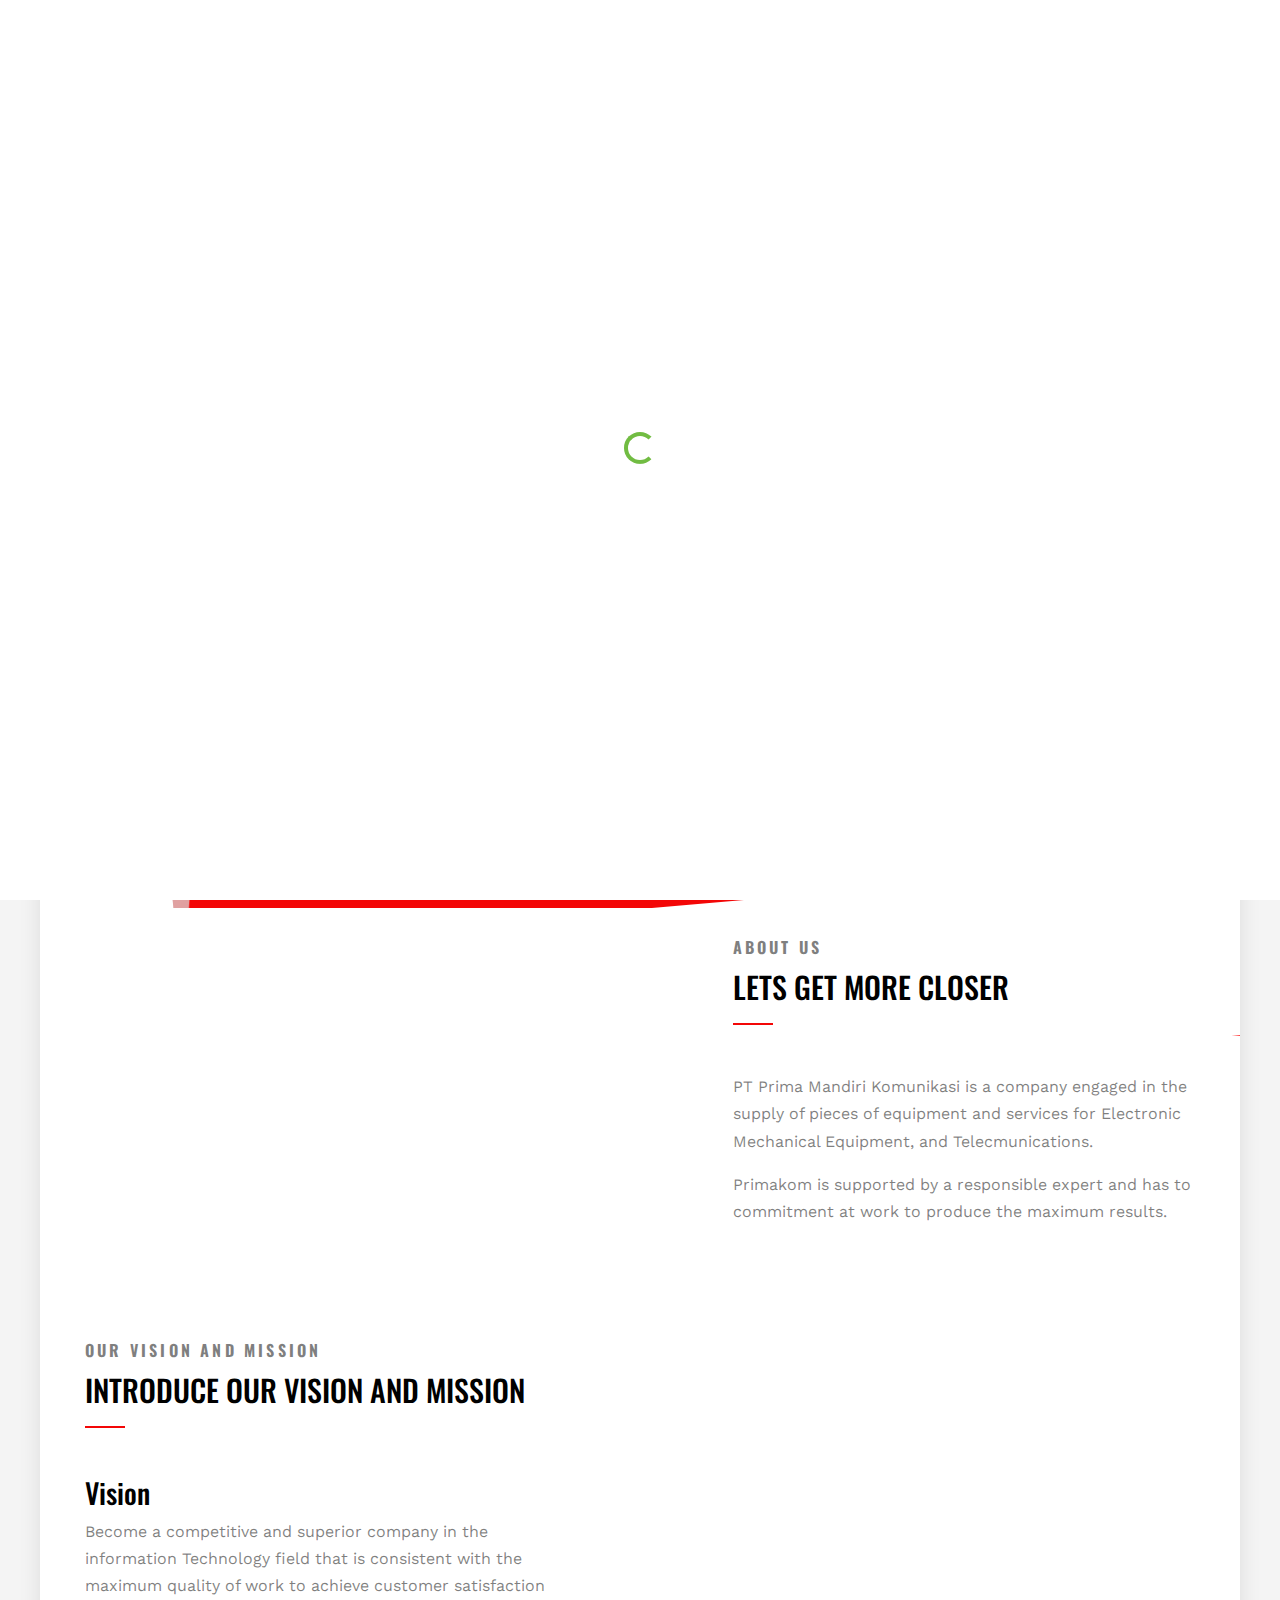
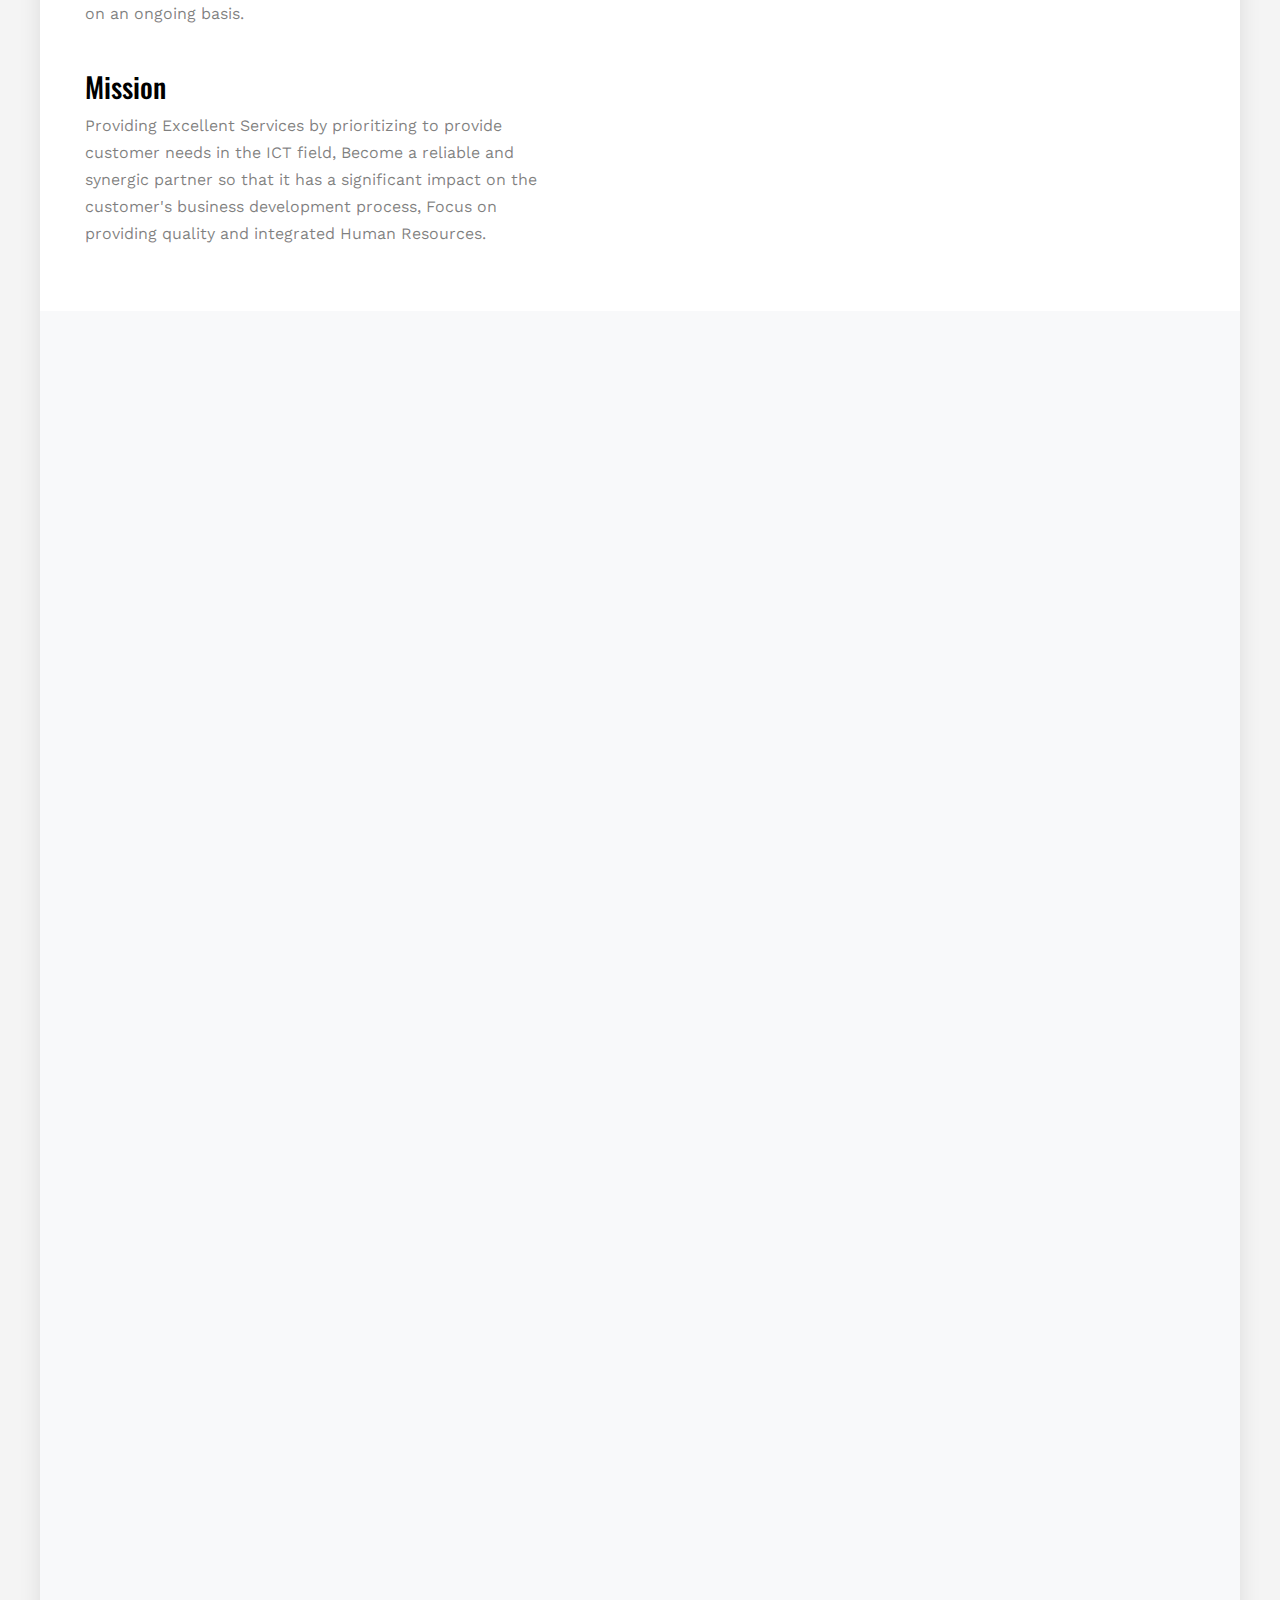
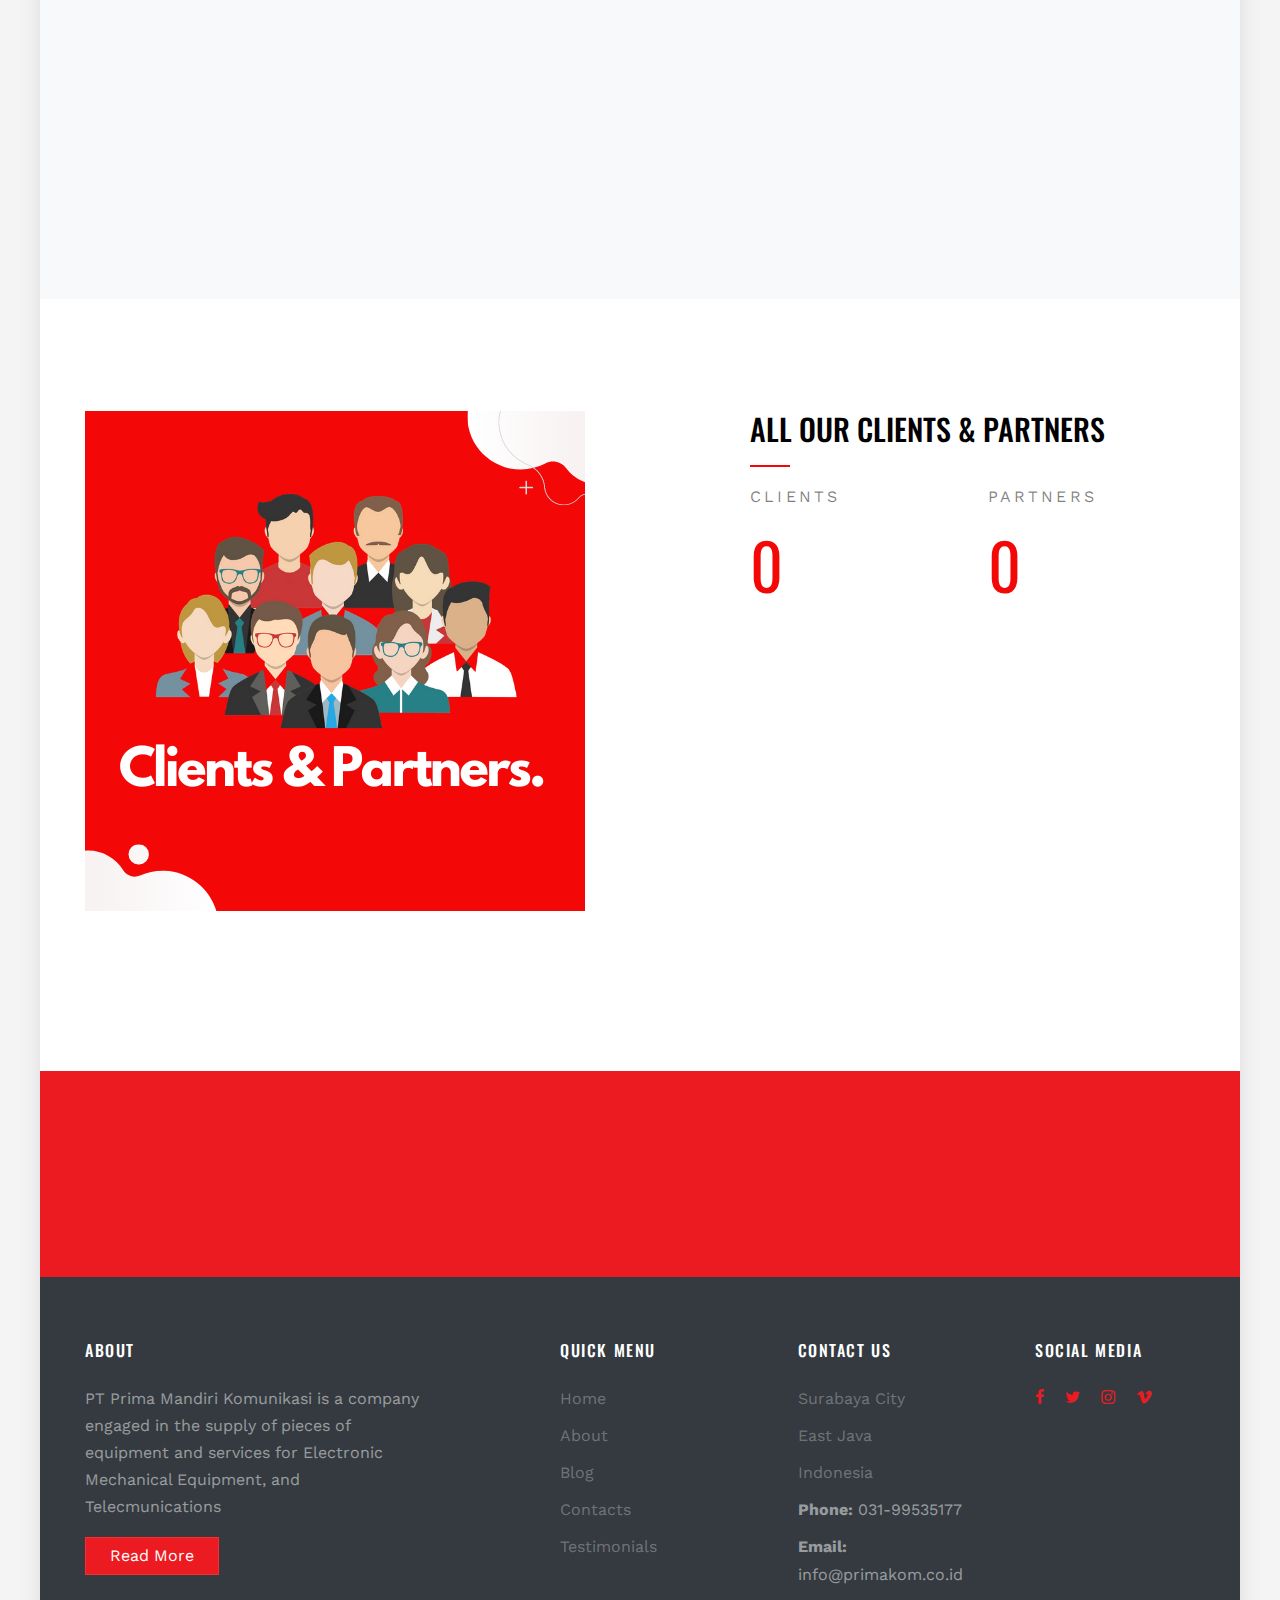
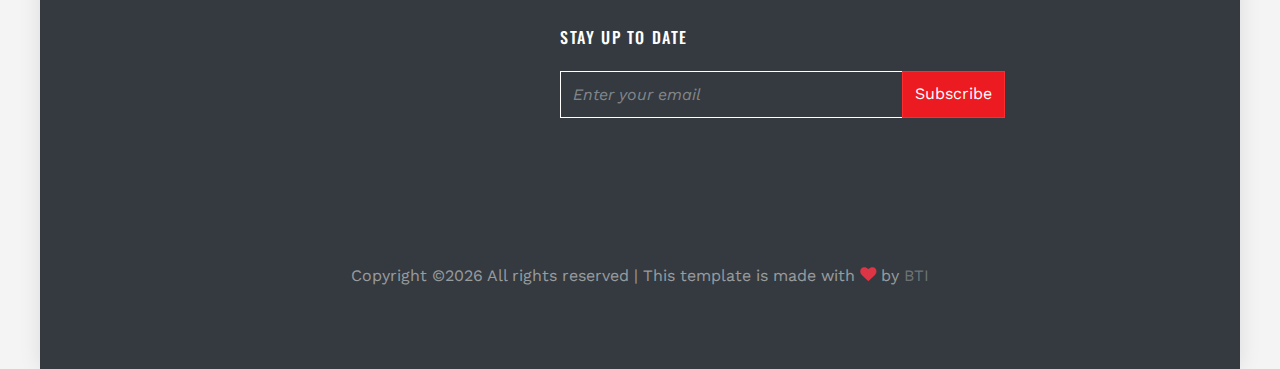
==== about.html @ 19c59457 "color, image, button, etc" ====
<!DOCTYPE html>
<html lang="en">
  <head>
    <link rel="icon" href="images/bti.png" type="image/png">
    <title>Brilian Teknologi Internasional</title>
    <meta charset="utf-8">
    <meta name="viewport" content="width=device-width, initial-scale=1, shrink-to-fit=no">

    <link href="https://fonts.googleapis.com/css?family=Oswald:400,700|Work+Sans:300,400,700" rel="stylesheet">
    <link rel="stylesheet" href="fonts/icomoon/style.css">

    <link rel="stylesheet" href="css/bootstrap.min.css">
    <link rel="stylesheet" href="css/magnific-popup.css">
    <link rel="stylesheet" href="css/jquery-ui.css">
    <link rel="stylesheet" href="css/owl.carousel.min.css">
    <link rel="stylesheet" href="css/owl.theme.default.min.css">
    <link rel="stylesheet" href="css/bootstrap-datepicker.css">
    <link rel="stylesheet" href="css/animate.css">    
    
    <link rel="stylesheet" href="fonts/flaticon/font/flaticon.css">
  
    <link rel="stylesheet" href="css/aos.css">

    <link rel="stylesheet" href="css/style.css">
    
  </head>
  <body>
  
  <div id="overlayer"></div>
  <div class="loader">
    <div class="spinner-border text-primary" role="status">
      <span class="sr-only">Loading...</span>
    </div>
  </div>

  <div class="site-wrap">

    

    <div class="site-mobile-menu">
      <div class="site-mobile-menu-header">
        <div class="site-mobile-menu-close mt-3">
          <span class="icon-close2 js-menu-toggle"></span>
        </div>
      </div>
      <div class="site-mobile-menu-body"></div>
    </div> <!-- .site-mobile-menu -->
    
    
    <div class="site-navbar-wrap js-site-navbar bg-white">
      
      <div class="container">
        <div class="site-navbar bg-light">
          <div class="row align-items-center">
            <div class="col-2">
              <h2 class="mb-0 site-logo"><a href="index.html" class="font-weight-bold text-uppercase"><img src="images/img.png" style="width: 70px;" alt=""></a></h2>
            </div>
            <div class="col-10">
              <nav class="site-navigation text-right" role="navigation">
                <div class="container">
                  <div class="d-inline-block d-lg-none ml-md-0 mr-auto py-3"><a href="#" class="site-menu-toggle js-menu-toggle text-black"><span class="icon-menu h3"></span></a></div>

                  <ul class="site-menu js-clone-nav d-none d-lg-block">
                    <li><a href="index.html">Home</a></li>
                    <li class="active"><a href="about.html">About</a></li>
                    <li><a href="services.html">Products</a></li>
                    <li><a href="testimonials.html">Testimonials</a></li>
                    <li><a href="blog.html">Blog</a></li>
                    <li><a href="contact.html">Contact</a></li>
                  </ul>
                </div>
              </nav>
            </div>
          </div>
        </div>
      </div>
    </div>
  
    <div class="site-blocks-cover" style="background-image: url(images/2.png);" data-aos="fade" data-stellar-background-ratio="0.5">
      <div class="row align-items-center justify-content-center">
        <div class="col-md-5 text-center" data-aos="fade">
        </div>
      </div>
    </div>  

    <div class="slant-1"></div>

    
    
  <div class="site-half first-section">
    <div class="img-bg-1" style="background-image: url('images/img_4.jpg');" data-aos="fade"></div>
    <div class="container">
      <div class="row no-gutters align-items-stretch">
        <div class="col-lg-5 ml-lg-auto py-5">
          <span class="caption d-block mb-2 font-secondary font-weight-bold">About Us</span>
          <h2 class="site-section-heading text-uppercase font-secondary mb-5">Lets Get More Closer</h2>
          <p>PT Prima Mandiri Komunikasi is a company engaged in the supply of pieces of equipment and services for Electronic Mechanical Equipment, and Telecmunications.</p>

          <p>Primakom is supported by a responsible expert and has to commitment at work to produce the maximum results.</p>  
        </div>
      </div>
    </div>
  </div>

  <div class="site-half block">
    <div class="img-bg-1 right" style="background-image: url('images/img_5.jpg');" data-aos="fade" data-aos-delay="100"></div>
    <div class="container">
      <div class="row no-gutters align-items-stretch">
        <div class="col-lg-5 mr-lg-auto py-5">
          <span class="caption d-block mb-2 font-secondary font-weight-bold">Our Vision And Mission</span>
          <h2 class="site-section-heading text-uppercase font-secondary mb-5">introduce our vision and mission</h2>
          <h3>Vision</h3>
          <p>Become a competitive and superior company in the information Technology field that is consistent with the maximum quality of work to achieve customer satisfaction on an ongoing basis.</p>
          <br>
          <h3>Mission</h3>
          <p>Providing Excellent Services by prioritizing to provide customer needs in the ICT field, Become a reliable and synergic partner so that it has a significant impact on the customer's business development process, Focus on providing quality and integrated Human Resources.</p>  
        </div>
      </div>
    </div>
  </div>
    
  <div class="site-section bg-light">
      <div class="container">
        <div class="row mb-5">
          <div class="col-md-12" data-aos="fade">
            <h2 class="site-section-heading text-center text-uppercase">Clients & Partners</h2>
          </div>
        </div>
        <div class="row justify-content-center">
          <div class="col-md-6 text-center mb-5" data-aos="fade-up" data-aos-delay="100">
            <img src="images/Clients/1.png" alt="Image" class="img-fluid rounded w-50 mb-4">
            <h2 class="h5 text-uppercase">Biznet</h2>
            <p>
              <a href="#" class="p-3"><span class="icon-facebook"></span></a>
              <a href="#" class="p-3"><span class="icon-twitter"></span></a>
              <a href="#" class="p-3"><span class="icon-instagram"></span></a>
            </p>
          </div>
          <div class="col-md-6 text-center mb-5" data-aos="fade-up" data-aos-delay="200">
            <img src="images/Clients/2.png" alt="Image" class="img-fluid rounded w-50 mb-4">
            <h2 class="h5 text-uppercase">AirNav Indonesia</h2>
            <p>
              <a href="#" class="p-3"><span class="icon-facebook"></span></a>
              <a href="#" class="p-3"><span class="icon-twitter"></span></a>
              <a href="#" class="p-3"><span class="icon-instagram"></span></a>
            </p>
          </div>
          <div class="col-md-6 text-center mb-5" data-aos="fade-up" data-aos-delay="300">
            <img src="images/Clients/3.png" alt="Image" class="img-fluid rounded w-50 mb-4">
            <h2 class="h5 text-uppercase">Pelindo III</h2>
            <p>
              <a href="#" class="p-3"><span class="icon-facebook"></span></a>
              <a href="#" class="p-3"><span class="icon-twitter"></span></a>
              <a href="#" class="p-3"><span class="icon-instagram"></span></a>
            </p>
          </div>
          <div class="col-md-6 text-center mb-5" data-aos="fade-up" data-aos-delay="400">
            <img src="images/Clients/4.png" alt="Image" class="img-fluid rounded w-50 mb-4">
            <h2 class="h5 text-uppercase">Angkasa Pura</h2>
            <p>
              <a href="#" class="p-3"><span class="icon-facebook"></span></a>
              <a href="#" class="p-3"><span class="icon-twitter"></span></a>
              <a href="#" class="p-3"><span class="icon-instagram"></span></a>
            </p>
          </div>
          <div class="col-md-6 text-center mb-5" data-aos="fade-up" data-aos-delay="400">
            <img src="images/Clients/5.png" alt="Image" class="img-fluid rounded w-50 mb-4">
            <h2 class="h5 text-uppercase">Cisco</h2>
            <p>
              <a href="#" class="p-3"><span class="icon-facebook"></span></a>
              <a href="#" class="p-3"><span class="icon-twitter"></span></a>
              <a href="#" class="p-3"><span class="icon-instagram"></span></a>
            </p>
          </div>
          <div class="col-md-6 text-center mb-5" data-aos="fade-up" data-aos-delay="400">
            <img src="images/Clients/6.png" alt="Image" class="img-fluid rounded w-50 mb-4">
            <h2 class="h5 text-uppercase">Samsung</h2>
            <p>
              <a href="#" class="p-3"><span class="icon-facebook"></span></a>
              <a href="#" class="p-3"><span class="icon-twitter"></span></a>
              <a href="#" class="p-3"><span class="icon-instagram"></span></a>
            </p>
          </div>
        </div>
      </div>  
    </div>
  
    <div class="site-section section-counter">
      <div class="container">
        <div class="row">
          <div class="col-lg-6">
            <p class="mb-5"><img src="images/i1.png" alt="Image" class="img-fluid"></p>
          </div>
          <div class="col-lg-5 ml-auto">
            <h2 class="site-section-heading mb-3 font-secondary text-uppercase">All Our Clients & Partners</h2>

            <div class="row">
              <div class="col-lg-6">
                <div class="counter">
                  <span class="caption">Clients</span>
                  <span class="number" data-number="6">0</span>
                </div>
              </div>
              <div class="col-lg-6">
                <div class="counter">
                  <span class="caption">Partners</span>
                  <span class="number" data-number="3">0</span>
                </div>
              </div>
            </div>
            
          </div>
        </div>
      </div>
    </div>

    

    <div class="py-5 bg-primary">
      <div class="container">
        <div class="row align-items-center justify-content-center">
          <div class="col-md-6 text-center mb-3 mb-md-0">
            <h2 class="text-uppercase text-white mb-4" data-aos="fade-up">Try For Your Next Project</h2>
            <a href="#" class="btn btn-bg-primary font-secondary text-uppercase" data-aos="fade-up" data-aos-delay="100">Contact Us</a>
          </div>
        </div>
      </div>
    </div>

    <footer class="site-footer bg-dark">
      <div class="container">
        

        <div class="row">
          <div class="col-md-4 mb-4 mb-md-0">
            <h3 class="footer-heading mb-4 text-white">About</h3>
            <p>PT Prima Mandiri Komunikasi is a company engaged in the supply of pieces of equipment and services for Electronic Mechanical Equipment, and Telecmunications</p>
            <p><a href="#" class="btn btn-primary text-white px-4">Read More</a></p>
          </div>
          <div class="col-md-5 mb-4 mb-md-0 ml-auto">
            <div class="row mb-4">
              <div class="col-md-6">
                <h3 class="footer-heading mb-4 text-white">Quick Menu</h3>
                  <ul class="list-unstyled">
                    <li><a href="index.html">Home</a></li>
                    <li><a href="about.html">About</a></li>
                    <li><a href="blog.html">Blog</a></li>
                    <li><a href="contact.html">Contacts</a></li>
                    <li><a href="testimonials.html">Testimonials</a></li>
                  </ul>
              </div>
              <div class="col-md-6">
                <h3 class="footer-heading mb-4 text-white">Contact Us</h3>
                  <ul class="list-unstyled">
                    <li><a href="#">Surabaya City</a></li>
                    <li><a href="#">East Java</a></li>
                    <li><a href="#">Indonesia</a></li>
                    <li><b>Phone:</b> 031-99535177</li>
                    <li><b>Email:</b> info@primakom.co.id</li>
                  </ul>
              </div>
            </div>

            <div class="row mb-5">
              <div class="col-md-12">
              <h3 class="footer-heading mb-4 text-white">Stay up to date</h3>
              <form action="#" class="d-flex footer-subscribe">
                <input type="text" class="form-control rounded-0" placeholder="Enter your email">
                <input type="submit" class="btn btn-primary rounded-0" value="Subscribe">
              </form>
            </div>
            </div>
          </div>

          
          <div class="col-md-2">
            
            <div class="row">
            <div class="col-md-12"><h3 class="footer-heading mb-4 text-white">Social Media</h3></div>
              <div class="col-md-12">
                <p>
                  <a href="#" class="pb-2 pr-2 pl-0"><span class="icon-facebook"></span></a>
                  <a href="#" class="p-2"><span class="icon-twitter"></span></a>
                  <a href="#" class="p-2"><span class="icon-instagram"></span></a>
                  <a href="#" class="p-2"><span class="icon-vimeo"></span></a>

                </p>
              </div>
          </div>
          </div>
        </div>
        <div class="row pt-5 mt-5 text-center">
          <div class="col-md-12">
            <p>
            <!-- Link back to Colorlib can't be removed. Template is licensed under CC BY 3.0. -->
            Copyright &copy;<script>document.write(new Date().getFullYear());</script> All rights reserved | This template is made with <i class="icon-heart text-danger" aria-hidden="true"></i> by <a href="#" target="_blank" >BTI</a>
            <!-- Link back to Colorlib can't be removed. Template is licensed under CC BY 3.0. -->
            </p>

            
          </div>
          
        </div>
      </div>
    </footer>
  </div>

  <script src="js/jquery-3.3.1.min.js"></script>
  <script src="js/jquery-migrate-3.0.1.min.js"></script>
  <script src="js/jquery-ui.js"></script>
  <script src="js/popper.min.js"></script>
  <script src="js/bootstrap.min.js"></script>
  <script src="js/owl.carousel.min.js"></script>
  <script src="js/jquery.stellar.min.js"></script>

  <script src="js/jquery.waypoints.min.js"></script>
  <script src="js/jquery.animateNumber.min.js"></script>
  <script src="js/aos.js"></script>

  <script src="js/main.js"></script>

  
  </body>
</html>
---- fonts/icomoon/style.css ----
@font-face {
  font-family: 'icomoon';
  src:  url('fonts/icomoon.eot?10si43');
  src:  url('fonts/icomoon.eot?10si43#iefix') format('embedded-opentype'),
    url('fonts/icomoon.ttf?10si43') format('truetype'),
    url('fonts/icomoon.woff?10si43') format('woff'),
    url('fonts/icomoon.svg?10si43#icomoon') format('svg');
  font-weight: normal;
  font-style: normal;
}

[class^="icon-"], [class*=" icon-"] {
  /* use !important to prevent issues with browser extensions that change fonts */
  font-family: 'icomoon' !important;
  speak: none;
  font-style: normal;
  font-weight: normal;
  font-variant: normal;
  text-transform: none;
  line-height: 1;
  color:#ec1a21;

  /* Better Font Rendering =========== */
  -webkit-font-smoothing: antialiased;
  -moz-osx-font-smoothing: grayscale;
}

.icon-asterisk:before {
  content: "\f069";
}
.icon-plus:before {
  content: "\f067";
}
.icon-question:before {
  content: "\f128";
}
.icon-minus:before {
  content: "\f068";
}
.icon-glass:before {
  content: "\f000";
}
.icon-music:before {
  content: "\f001";
}
.icon-search:before {
  content: "\f002";
}
.icon-envelope-o:before {
  content: "\f003";
}
.icon-heart:before {
  content: "\f004";
}
.icon-star:before {
  content: "\f005";
}
.icon-star-o:before {
  content: "\f006";
}
.icon-user:before {
  content: "\f007";
}
.icon-film:before {
  content: "\f008";
}
.icon-th-large:before {
  content: "\f009";
}
.icon-th:before {
  content: "\f00a";
}
.icon-th-list:before {
  content: "\f00b";
}
.icon-check:before {
  content: "\f00c";
}
.icon-close:before {
  content: "\f00d";
}
.icon-remove:before {
  content: "\f00d";
}
.icon-times:before {
  content: "\f00d";
}
.icon-search-plus:before {
  content: "\f00e";
}
.icon-search-minus:before {
  content: "\f010";
}
.icon-power-off:before {
  content: "\f011";
}
.icon-signal:before {
  content: "\f012";
}
.icon-cog:before {
  content: "\f013";
}
.icon-gear:before {
  content: "\f013";
}
.icon-trash-o:before {
  content: "\f014";
}
.icon-home:before {
  content: "\f015";
}
.icon-file-o:before {
  content: "\f016";
}
.icon-clock-o:before {
  content: "\f017";
}
.icon-road:before {
  content: "\f018";
}
.icon-download:before {
  content: "\f019";
}
.icon-arrow-circle-o-down:before {
  content: "\f01a";
}
.icon-arrow-circle-o-up:before {
  content: "\f01b";
}
.icon-inbox:before {
  content: "\f01c";
}
.icon-play-circle-o:before {
  content: "\f01d";
}
.icon-repeat:before {
  content: "\f01e";
}
.icon-rotate-right:before {
  content: "\f01e";
}
.icon-refresh:before {
  content: "\f021";
}
.icon-list-alt:before {
  content: "\f022";
}
.icon-lock:before {
  content: "\f023";
}
.icon-flag:before {
  content: "\f024";
}
.icon-headphones:before {
  content: "\f025";
}
.icon-volume-off:before {
  content: "\f026";
}
.icon-volume-down:before {
  content: "\f027";
}
.icon-volume-up:before {
  content: "\f028";
}
.icon-qrcode:before {
  content: "\f029";
}
.icon-barcode:before {
  content: "\f02a";
}
.icon-tag:before {
  content: "\f02b";
}
.icon-tags:before {
  content: "\f02c";
}
.icon-book:before {
  content: "\f02d";
}
.icon-bookmark:before {
  content: "\f02e";
}
.icon-print:before {
  content: "\f02f";
}
.icon-camera:before {
  content: "\f030";
}
.icon-font:before {
  content: "\f031";
}
.icon-bold:before {
  content: "\f032";
}
.icon-italic:before {
  content: "\f033";
}
.icon-text-height:before {
  content: "\f034";
}
.icon-text-width:before {
  content: "\f035";
}
.icon-align-left:before {
  content: "\f036";
}
.icon-align-center:before {
  content: "\f037";
}
.icon-align-right:before {
  content: "\f038";
}
.icon-align-justify:before {
  content: "\f039";
}
.icon-list:before {
  content: "\f03a";
}
.icon-dedent:before {
  content: "\f03b";
}
.icon-outdent:before {
  content: "\f03b";
}
.icon-indent:before {
  content: "\f03c";
}
.icon-video-camera:before {
  content: "\f03d";
}
.icon-image:before {
  content: "\f03e";
}
.icon-photo:before {
  content: "\f03e";
}
.icon-picture-o:before {
  content: "\f03e";
}
.icon-pencil:before {
  content: "\f040";
}
.icon-map-marker:before {
  content: "\f041";
}
.icon-adjust:before {
  content: "\f042";
}
.icon-tint:before {
  content: "\f043";
}
.icon-edit:before {
  content: "\f044";
}
.icon-pencil-square-o:before {
  content: "\f044";
}
.icon-share-square-o:before {
  content: "\f045";
}
.icon-check-square-o:before {
  content: "\f046";
}
.icon-arrows:before {
  content: "\f047";
}
.icon-step-backward:before {
  content: "\f048";
}
.icon-fast-backward:before {
  content: "\f049";
}
.icon-backward:before {
  content: "\f04a";
}
.icon-play:before {
  content: "\f04b";
}
.icon-pause:before {
  content: "\f04c";
}
.icon-stop:before {
  content: "\f04d";
}
.icon-forward:before {
  content: "\f04e";
}
.icon-fast-forward:before {
  content: "\f050";
}
.icon-step-forward:before {
  content: "\f051";
}
.icon-eject:before {
  content: "\f052";
}
.icon-chevron-left:before {
  content: "\f053";
}
.icon-chevron-right:before {
  content: "\f054";
}
.icon-plus-circle:before {
  content: "\f055";
}
.icon-minus-circle:before {
  content: "\f056";
}
.icon-times-circle:before {
  content: "\f057";
}
.icon-check-circle:before {
  content: "\f058";
}
.icon-question-circle:before {
  content: "\f059";
}
.icon-info-circle:before {
  content: "\f05a";
}
.icon-crosshairs:before {
  content: "\f05b";
}
.icon-times-circle-o:before {
  content: "\f05c";
}
.icon-check-circle-o:before {
  content: "\f05d";
}
.icon-ban:before {
  content: "\f05e";
}
.icon-arrow-left:before {
  content: "\f060";
}
.icon-arrow-right:before {
  content: "\f061";
}
.icon-arrow-up:before {
  content: "\f062";
}
.icon-arrow-down:before {
  content: "\f063";
}
.icon-mail-forward:before {
  content: "\f064";
}
.icon-share:before {
  content: "\f064";
}
.icon-expand:before {
  content: "\f065";
}
.icon-compress:before {
  content: "\f066";
}
.icon-exclamation-circle:before {
  content: "\f06a";
}
.icon-gift:before {
  content: "\f06b";
}
.icon-leaf:before {
  content: "\f06c";
}
.icon-fire:before {
  content: "\f06d";
}
.icon-eye:before {
  content: "\f06e";
}
.icon-eye-slash:before {
  content: "\f070";
}
.icon-exclamation-triangle:before {
  content: "\f071";
}
.icon-warning:before {
  content: "\f071";
}
.icon-plane:before {
  content: "\f072";
}
.icon-calendar:before {
  content: "\f073";
}
.icon-random:before {
  content: "\f074";
}
.icon-comment:before {
  content: "\f075";
}
.icon-magnet:before {
  content: "\f076";
}
.icon-chevron-up:before {
  content: "\f077";
}
.icon-chevron-down:before {
  content: "\f078";
}
.icon-retweet:before {
  content: "\f079";
}
.icon-shopping-cart:before {
  content: "\f07a";
}
.icon-folder:before {
  content: "\f07b";
}
.icon-folder-open:before {
  content: "\f07c";
}
.icon-arrows-v:before {
  content: "\f07d";
}
.icon-arrows-h:before {
  content: "\f07e";
}
.icon-bar-chart:before {
  content: "\f080";
}
.icon-bar-chart-o:before {
  content: "\f080";
}
.icon-twitter-square:before {
  content: "\f081";
}
.icon-facebook-square:before {
  content: "\f082";
}
.icon-camera-retro:before {
  content: "\f083";
}
.icon-key:before {
  content: "\f084";
}
.icon-cogs:before {
  content: "\f085";
}
.icon-gears:before {
  content: "\f085";
}
.icon-comments:before {
  content: "\f086";
}
.icon-thumbs-o-up:before {
  content: "\f087";
}
.icon-thumbs-o-down:before {
  content: "\f088";
}
.icon-star-half:before {
  content: "\f089";
}
.icon-heart-o:before {
  content: "\f08a";
}
.icon-sign-out:before {
  content: "\f08b";
}
.icon-linkedin-square:before {
  content: "\f08c";
}
.icon-thumb-tack:before {
  content: "\f08d";
}
.icon-external-link:before {
  content: "\f08e";
}
.icon-sign-in:before {
  content: "\f090";
}
.icon-trophy:before {
  content: "\f091";
}
.icon-github-square:before {
  content: "\f092";
}
.icon-upload:before {
  content: "\f093";
}
.icon-lemon-o:before {
  content: "\f094";
}
.icon-phone:before {
  content: "\f095";
}
.icon-square-o:before {
  content: "\f096";
}
.icon-bookmark-o:before {
  content: "\f097";
}
.icon-phone-square:before {
  content: "\f098";
}
.icon-twitter:before {
  content: "\f099";
}
.icon-facebook:before {
  content: "\f09a";
}
.icon-facebook-f:before {
  content: "\f09a";
}
.icon-github:before {
  content: "\f09b";
}
.icon-unlock:before {
  content: "\f09c";
}
.icon-credit-card:before {
  content: "\f09d";
}
.icon-feed:before {
  content: "\f09e";
}
.icon-rss:before {
  content: "\f09e";
}
.icon-hdd-o:before {
  content: "\f0a0";
}
.icon-bullhorn:before {
  content: "\f0a1";
}
.icon-bell-o:before {
  content: "\f0a2";
}
.icon-certificate:before {
  content: "\f0a3";
}
.icon-hand-o-right:before {
  content: "\f0a4";
}
.icon-hand-o-left:before {
  content: "\f0a5";
}
.icon-hand-o-up:before {
  content: "\f0a6";
}
.icon-hand-o-down:before {
  content: "\f0a7";
}
.icon-arrow-circle-left:before {
  content: "\f0a8";
}
.icon-arrow-circle-right:before {
  content: "\f0a9";
}
.icon-arrow-circle-up:before {
  content: "\f0aa";
}
.icon-arrow-circle-down:before {
  content: "\f0ab";
}
.icon-globe:before {
  content: "\f0ac";
}
.icon-wrench:before {
  content: "\f0ad";
}
.icon-tasks:before {
  content: "\f0ae";
}
.icon-filter:before {
  content: "\f0b0";
}
.icon-briefcase:before {
  content: "\f0b1";
}
.icon-arrows-alt:before {
  content: "\f0b2";
}
.icon-group:before {
  content: "\f0c0";
}
.icon-users:before {
  content: "\f0c0";
}
.icon-chain:before {
  content: "\f0c1";
}
.icon-link:before {
  content: "\f0c1";
}
.icon-cloud:before {
  content: "\f0c2";
}
.icon-flask:before {
  content: "\f0c3";
}
.icon-cut:before {
  content: "\f0c4";
}
.icon-scissors:before {
  content: "\f0c4";
}
.icon-copy:before {
  content: "\f0c5";
}
.icon-files-o:before {
  content: "\f0c5";
}
.icon-paperclip:before {
  content: "\f0c6";
}
.icon-floppy-o:before {
  content: "\f0c7";
}
.icon-save:before {
  content: "\f0c7";
}
.icon-square:before {
  content: "\f0c8";
}
.icon-bars:before {
  content: "\f0c9";
}
.icon-navicon:before {
  content: "\f0c9";
}
.icon-reorder:before {
  content: "\f0c9";
}
.icon-list-ul:before {
  content: "\f0ca";
}
.icon-list-ol:before {
  content: "\f0cb";
}
.icon-strikethrough:before {
  content: "\f0cc";
}
.icon-underline:before {
  content: "\f0cd";
}
.icon-table:before {
  content: "\f0ce";
}
.icon-magic:before {
  content: "\f0d0";
}
.icon-truck:before {
  content: "\f0d1";
}
.icon-pinterest:before {
  content: "\f0d2";
}
.icon-pinterest-square:before {
  content: "\f0d3";
}
.icon-google-plus-square:before {
  content: "\f0d4";
}
.icon-google-plus:before {
  content: "\f0d5";
}
.icon-money:before {
  content: "\f0d6";
}
.icon-caret-down:before {
  content: "\f0d7";
}
.icon-caret-up:before {
  content: "\f0d8";
}
.icon-caret-left:before {
  content: "\f0d9";
}
.icon-caret-right:before {
  content: "\f0da";
}
.icon-columns:before {
  content: "\f0db";
}
.icon-sort:before {
  content: "\f0dc";
}
.icon-unsorted:before {
  content: "\f0dc";
}
.icon-sort-desc:before {
  content: "\f0dd";
}
.icon-sort-down:before {
  content: "\f0dd";
}
.icon-sort-asc:before {
  content: "\f0de";
}
.icon-sort-up:before {
  content: "\f0de";
}
.icon-envelope:before {
  content: "\f0e0";
}
.icon-linkedin:before {
  content: "\f0e1";
}
.icon-rotate-left:before {
  content: "\f0e2";
}
.icon-undo:before {
  content: "\f0e2";
}
.icon-gavel:before {
  content: "\f0e3";
}
.icon-legal:before {
  content: "\f0e3";
}
.icon-dashboard:before {
  content: "\f0e4";
}
.icon-tachometer:before {
  content: "\f0e4";
}
.icon-comment-o:before {
  content: "\f0e5";
}
.icon-comments-o:before {
  content: "\f0e6";
}
.icon-bolt:before {
  content: "\f0e7";
}
.icon-flash:before {
  content: "\f0e7";
}
.icon-sitemap:before {
  content: "\f0e8";
}
.icon-umbrella:before {
  content: "\f0e9";
}
.icon-clipboard:before {
  content: "\f0ea";
}
.icon-paste:before {
  content: "\f0ea";
}
.icon-lightbulb-o:before {
  content: "\f0eb";
}
.icon-exchange:before {
  content: "\f0ec";
}
.icon-cloud-download:before {
  content: "\f0ed";
}
.icon-cloud-upload:before {
  content: "\f0ee";
}
.icon-user-md:before {
  content: "\f0f0";
}
.icon-stethoscope:before {
  content: "\f0f1";
}
.icon-suitcase:before {
  content: "\f0f2";
}
.icon-bell:before {
  content: "\f0f3";
}
.icon-coffee:before {
  content: "\f0f4";
}
.icon-cutlery:before {
  content: "\f0f5";
}
.icon-file-text-o:before {
  content: "\f0f6";
}
.icon-building-o:before {
  content: "\f0f7";
}
.icon-hospital-o:before {
  content: "\f0f8";
}
.icon-ambulance:before {
  content: "\f0f9";
}
.icon-medkit:before {
  content: "\f0fa";
}
.icon-fighter-jet:before {
  content: "\f0fb";
}
.icon-beer:before {
  content: "\f0fc";
}
.icon-h-square:before {
  content: "\f0fd";
}
.icon-plus-square:before {
  content: "\f0fe";
}
.icon-angle-double-left:before {
  content: "\f100";
}
.icon-angle-double-right:before {
  content: "\f101";
}
.icon-angle-double-up:before {
  content: "\f102";
}
.icon-angle-double-down:before {
  content: "\f103";
}
.icon-angle-left:before {
  content: "\f104";
}
.icon-angle-right:before {
  content: "\f105";
}
.icon-angle-up:before {
  content: "\f106";
}
.icon-angle-down:before {
  content: "\f107";
}
.icon-desktop:before {
  content: "\f108";
}
.icon-laptop:before {
  content: "\f109";
}
.icon-tablet:before {
  content: "\f10a";
}
.icon-mobile:before {
  content: "\f10b";
}
.icon-mobile-phone:before {
  content: "\f10b";
}
.icon-circle-o:before {
  content: "\f10c";
}
.icon-quote-left:before {
  content: "\f10d";
}
.icon-quote-right:before {
  content: "\f10e";
}
.icon-spinner:before {
  content: "\f110";
}
.icon-circle:before {
  content: "\f111";
}
.icon-mail-reply:before {
  content: "\f112";
}
.icon-reply:before {
  content: "\f112";
}
.icon-github-alt:before {
  content: "\f113";
}
.icon-folder-o:before {
  content: "\f114";
}
.icon-folder-open-o:before {
  content: "\f115";
}
.icon-smile-o:before {
  content: "\f118";
}
.icon-frown-o:before {
  content: "\f119";
}
.icon-meh-o:before {
  content: "\f11a";
}
.icon-gamepad:before {
  content: "\f11b";
}
.icon-keyboard-o:before {
  content: "\f11c";
}
.icon-flag-o:before {
  content: "\f11d";
}
.icon-flag-checkered:before {
  content: "\f11e";
}
.icon-terminal:before {
  content: "\f120";
}
.icon-code:before {
  content: "\f121";
}
.icon-mail-reply-all:before {
  content: "\f122";
}
.icon-reply-all:before {
  content: "\f122";
}
.icon-star-half-empty:before {
  content: "\f123";
}
.icon-star-half-full:before {
  content: "\f123";
}
.icon-star-half-o:before {
  content: "\f123";
}
.icon-location-arrow:before {
  content: "\f124";
}
.icon-crop:before {
  content: "\f125";
}
.icon-code-fork:before {
  content: "\f126";
}
.icon-chain-broken:before {
  content: "\f127";
}
.icon-unlink:before {
  content: "\f127";
}
.icon-info:before {
  content: "\f129";
}
.icon-exclamation:before {
  content: "\f12a";
}
.icon-superscript:before {
  content: "\f12b";
}
.icon-subscript:before {
  content: "\f12c";
}
.icon-eraser:before {
  content: "\f12d";
}
.icon-puzzle-piece:before {
  content: "\f12e";
}
.icon-microphone:before {
  content: "\f130";
}
.icon-microphone-slash:before {
  content: "\f131";
}
.icon-shield:before {
  content: "\f132";
}
.icon-calendar-o:before {
  content: "\f133";
}
.icon-fire-extinguisher:before {
  content: "\f134";
}
.icon-rocket:before {
  content: "\f135";
}
.icon-maxcdn:before {
  content: "\f136";
}
.icon-chevron-circle-left:before {
  content: "\f137";
}
.icon-chevron-circle-right:before {
  content: "\f138";
}
.icon-chevron-circle-up:before {
  content: "\f139";
}
.icon-chevron-circle-down:before {
  content: "\f13a";
}
.icon-html5:before {
  content: "\f13b";
}
.icon-css3:before {
  content: "\f13c";
}
.icon-anchor:before {
  content: "\f13d";
}
.icon-unlock-alt:before {
  content: "\f13e";
}
.icon-bullseye:before {
  content: "\f140";
}
.icon-ellipsis-h:before {
  content: "\f141";
}
.icon-ellipsis-v:before {
  content: "\f142";
}
.icon-rss-square:before {
  content: "\f143";
}
.icon-play-circle:before {
  content: "\f144";
}
.icon-ticket:before {
  content: "\f145";
}
.icon-minus-square:before {
  content: "\f146";
}
.icon-minus-square-o:before {
  content: "\f147";
}
.icon-level-up:before {
  content: "\f148";
}
.icon-level-down:before {
  content: "\f149";
}
.icon-check-square:before {
  content: "\f14a";
}
.icon-pencil-square:before {
  content: "\f14b";
}
.icon-external-link-square:before {
  content: "\f14c";
}
.icon-share-square:before {
  content: "\f14d";
}
.icon-compass:before {
  content: "\f14e";
}
.icon-caret-square-o-down:before {
  content: "\f150";
}
.icon-toggle-down:before {
  content: "\f150";
}
.icon-caret-square-o-up:before {
  content: "\f151";
}
.icon-toggle-up:before {
  content: "\f151";
}
.icon-caret-square-o-right:before {
  content: "\f152";
}
.icon-toggle-right:before {
  content: "\f152";
}
.icon-eur:before {
  content: "\f153";
}
.icon-euro:before {
  content: "\f153";
}
.icon-gbp:before {
  content: "\f154";
}
.icon-dollar:before {
  content: "\f155";
}
.icon-usd:before {
  content: "\f155";
}
.icon-inr:before {
  content: "\f156";
}
.icon-rupee:before {
  content: "\f156";
}
.icon-cny:before {
  content: "\f157";
}
.icon-jpy:before {
  content: "\f157";
}
.icon-rmb:before {
  content: "\f157";
}
.icon-yen:before {
  content: "\f157";
}
.icon-rouble:before {
  content: "\f158";
}
.icon-rub:before {
  content: "\f158";
}
.icon-ruble:before {
  content: "\f158";
}
.icon-krw:before {
  content: "\f159";
}
.icon-won:before {
  content: "\f159";
}
.icon-bitcoin:before {
  content: "\f15a";
}
.icon-btc:before {
  content: "\f15a";
}
.icon-file:before {
  content: "\f15b";
}
.icon-file-text:before {
  content: "\f15c";
}
.icon-sort-alpha-asc:before {
  content: "\f15d";
}
.icon-sort-alpha-desc:before {
  content: "\f15e";
}
.icon-sort-amount-asc:before {
  content: "\f160";
}
.icon-sort-amount-desc:before {
  content: "\f161";
}
.icon-sort-numeric-asc:before {
  content: "\f162";
}
.icon-sort-numeric-desc:before {
  content: "\f163";
}
.icon-thumbs-up:before {
  content: "\f164";
}
.icon-thumbs-down:before {
  content: "\f165";
}
.icon-youtube-square:before {
  content: "\f166";
}
.icon-youtube:before {
  content: "\f167";
}
.icon-xing:before {
  content: "\f168";
}
.icon-xing-square:before {
  content: "\f169";
}
.icon-youtube-play:before {
  content: "\f16a";
}
.icon-dropbox:before {
  content: "\f16b";
}
.icon-stack-overflow:before {
  content: "\f16c";
}
.icon-instagram:before {
  content: "\f16d";
}
.icon-flickr:before {
  content: "\f16e";
}
.icon-adn:before {
  content: "\f170";
}
.icon-bitbucket:before {
  content: "\f171";
}
.icon-bitbucket-square:before {
  content: "\f172";
}
.icon-tumblr:before {
  content: "\f173";
}
.icon-tumblr-square:before {
  content: "\f174";
}
.icon-long-arrow-down:before {
  content: "\f175";
}
.icon-long-arrow-up:before {
  content: "\f176";
}
.icon-long-arrow-left:before {
  content: "\f177";
}
.icon-long-arrow-right:before {
  content: "\f178";
}
.icon-apple:before {
  content: "\f179";
}
.icon-windows:before {
  content: "\f17a";
}
.icon-android:before {
  content: "\f17b";
}
.icon-linux:before {
  content: "\f17c";
}
.icon-dribbble:before {
  content: "\f17d";
}
.icon-skype:before {
  content: "\f17e";
}
.icon-foursquare:before {
  content: "\f180";
}
.icon-trello:before {
  content: "\f181";
}
.icon-female:before {
  content: "\f182";
}
.icon-male:before {
  content: "\f183";
}
.icon-gittip:before {
  content: "\f184";
}
.icon-gratipay:before {
  content: "\f184";
}
.icon-sun-o:before {
  content: "\f185";
}
.icon-moon-o:before {
  content: "\f186";
}
.icon-archive:before {
  content: "\f187";
}
.icon-bug:before {
  content: "\f188";
}
.icon-vk:before {
  content: "\f189";
}
.icon-weibo:before {
  content: "\f18a";
}
.icon-renren:before {
  content: "\f18b";
}
.icon-pagelines:before {
  content: "\f18c";
}
.icon-stack-exchange:before {
  content: "\f18d";
}
.icon-arrow-circle-o-right:before {
  content: "\f18e";
}
.icon-arrow-circle-o-left:before {
  content: "\f190";
}
.icon-caret-square-o-left:before {
  content: "\f191";
}
.icon-toggle-left:before {
  content: "\f191";
}
.icon-dot-circle-o:before {
  content: "\f192";
}
.icon-wheelchair:before {
  content: "\f193";
}
.icon-vimeo-square:before {
  content: "\f194";
}
.icon-try:before {
  content: "\f195";
}
.icon-turkish-lira:before {
  content: "\f195";
}
.icon-plus-square-o:before {
  content: "\f196";
}
.icon-space-shuttle:before {
  content: "\f197";
}
.icon-slack:before {
  content: "\f198";
}
.icon-envelope-square:before {
  content: "\f199";
}
.icon-wordpress:before {
  content: "\f19a";
}
.icon-openid:before {
  content: "\f19b";
}
.icon-bank:before {
  content: "\f19c";
}
.icon-institution:before {
  content: "\f19c";
}
.icon-university:before {
  content: "\f19c";
}
.icon-graduation-cap:before {
  content: "\f19d";
}
.icon-mortar-board:before {
  content: "\f19d";
}
.icon-yahoo:before {
  content: "\f19e";
}
.icon-google:before {
  content: "\f1a0";
}
.icon-reddit:before {
  content: "\f1a1";
}
.icon-reddit-square:before {
  content: "\f1a2";
}
.icon-stumbleupon-circle:before {
  content: "\f1a3";
}
.icon-stumbleupon:before {
  content: "\f1a4";
}
.icon-delicious:before {
  content: "\f1a5";
}
.icon-digg:before {
  content: "\f1a6";
}
.icon-pied-piper-pp:before {
  content: "\f1a7";
}
.icon-pied-piper-alt:before {
  content: "\f1a8";
}
.icon-drupal:before {
  content: "\f1a9";
}
.icon-joomla:before {
  content: "\f1aa";
}
.icon-language:before {
  content: "\f1ab";
}
.icon-fax:before {
  content: "\f1ac";
}
.icon-building:before {
  content: "\f1ad";
}
.icon-child:before {
  content: "\f1ae";
}
.icon-paw:before {
  content: "\f1b0";
}
.icon-spoon:before {
  content: "\f1b1";
}
.icon-cube:before {
  content: "\f1b2";
}
.icon-cubes:before {
  content: "\f1b3";
}
.icon-behance:before {
  content: "\f1b4";
}
.icon-behance-square:before {
  content: "\f1b5";
}
.icon-steam:before {
  content: "\f1b6";
}
.icon-steam-square:before {
  content: "\f1b7";
}
.icon-recycle:before {
  content: "\f1b8";
}
.icon-automobile:before {
  content: "\f1b9";
}
.icon-car:before {
  content: "\f1b9";
}
.icon-cab:before {
  content: "\f1ba";
}
.icon-taxi:before {
  content: "\f1ba";
}
.icon-tree:before {
  content: "\f1bb";
}
.icon-spotify:before {
  content: "\f1bc";
}
.icon-deviantart:before {
  content: "\f1bd";
}
.icon-soundcloud:before {
  content: "\f1be";
}
.icon-database:before {
  content: "\f1c0";
}
.icon-file-pdf-o:before {
  content: "\f1c1";
}
.icon-file-word-o:before {
  content: "\f1c2";
}
.icon-file-excel-o:before {
  content: "\f1c3";
}
.icon-file-powerpoint-o:before {
  content: "\f1c4";
}
.icon-file-image-o:before {
  content: "\f1c5";
}
.icon-file-photo-o:before {
  content: "\f1c5";
}
.icon-file-picture-o:before {
  content: "\f1c5";
}
.icon-file-archive-o:before {
  content: "\f1c6";
}
.icon-file-zip-o:before {
  content: "\f1c6";
}
.icon-file-audio-o:before {
  content: "\f1c7";
}
.icon-file-sound-o:before {
  content: "\f1c7";
}
.icon-file-movie-o:before {
  content: "\f1c8";
}
.icon-file-video-o:before {
  content: "\f1c8";
}
.icon-file-code-o:before {
  content: "\f1c9";
}
.icon-vine:before {
  content: "\f1ca";
}
.icon-codepen:before {
  content: "\f1cb";
}
.icon-jsfiddle:before {
  content: "\f1cc";
}
.icon-life-bouy:before {
  content: "\f1cd";
}
.icon-life-buoy:before {
  content: "\f1cd";
}
.icon-life-ring:before {
  content: "\f1cd";
}
.icon-life-saver:before {
  content: "\f1cd";
}
.icon-support:before {
  content: "\f1cd";
}
.icon-circle-o-notch:before {
  content: "\f1ce";
}
.icon-ra:before {
  content: "\f1d0";
}
.icon-rebel:before {
  content: "\f1d0";
}
.icon-resistance:before {
  content: "\f1d0";
}
.icon-empire:before {
  content: "\f1d1";
}
.icon-ge:before {
  content: "\f1d1";
}
.icon-git-square:before {
  content: "\f1d2";
}
.icon-git:before {
  content: "\f1d3";
}
.icon-hacker-news:before {
  content: "\f1d4";
}
.icon-y-combinator-square:before {
  content: "\f1d4";
}
.icon-yc-square:before {
  content: "\f1d4";
}
.icon-tencent-weibo:before {
  content: "\f1d5";
}
.icon-qq:before {
  content: "\f1d6";
}
.icon-wechat:before {
  content: "\f1d7";
}
.icon-weixin:before {
  content: "\f1d7";
}
.icon-paper-plane:before {
  content: "\f1d8";
}
.icon-send:before {
  content: "\f1d8";
}
.icon-paper-plane-o:before {
  content: "\f1d9";
}
.icon-send-o:before {
  content: "\f1d9";
}
.icon-history:before {
  content: "\f1da";
}
.icon-circle-thin:before {
  content: "\f1db";
}
.icon-header:before {
  content: "\f1dc";
}
.icon-paragraph:before {
  content: "\f1dd";
}
.icon-sliders:before {
  content: "\f1de";
}
.icon-share-alt:before {
  content: "\f1e0";
}
.icon-share-alt-square:before {
  content: "\f1e1";
}
.icon-bomb:before {
  content: "\f1e2";
}
.icon-futbol-o:before {
  content: "\f1e3";
}
.icon-soccer-ball-o:before {
  content: "\f1e3";
}
.icon-tty:before {
  content: "\f1e4";
}
.icon-binoculars:before {
  content: "\f1e5";
}
.icon-plug:before {
  content: "\f1e6";
}
.icon-slideshare:before {
  content: "\f1e7";
}
.icon-twitch:before {
  content: "\f1e8";
}
.icon-yelp:before {
  content: "\f1e9";
}
.icon-newspaper-o:before {
  content: "\f1ea";
}
.icon-wifi:before {
  content: "\f1eb";
}
.icon-calculator:before {
  content: "\f1ec";
}
.icon-paypal:before {
  content: "\f1ed";
}
.icon-google-wallet:before {
  content: "\f1ee";
}
.icon-cc-visa:before {
  content: "\f1f0";
}
.icon-cc-mastercard:before {
  content: "\f1f1";
}
.icon-cc-discover:before {
  content: "\f1f2";
}
.icon-cc-amex:before {
  content: "\f1f3";
}
.icon-cc-paypal:before {
  content: "\f1f4";
}
.icon-cc-stripe:before {
  content: "\f1f5";
}
.icon-bell-slash:before {
  content: "\f1f6";
}
.icon-bell-slash-o:before {
  content: "\f1f7";
}
.icon-trash:before {
  content: "\f1f8";
}
.icon-copyright:before {
  content: "\f1f9";
}
.icon-at:before {
  content: "\f1fa";
}
.icon-eyedropper:before {
  content: "\f1fb";
}
.icon-paint-brush:before {
  content: "\f1fc";
}
.icon-birthday-cake:before {
  content: "\f1fd";
}
.icon-area-chart:before {
  content: "\f1fe";
}
.icon-pie-chart:before {
  content: "\f200";
}
.icon-line-chart:before {
  content: "\f201";
}
.icon-lastfm:before {
  content: "\f202";
}
.icon-lastfm-square:before {
  content: "\f203";
}
.icon-toggle-off:before {
  content: "\f204";
}
.icon-toggle-on:before {
  content: "\f205";
}
.icon-bicycle:before {
  content: "\f206";
}
.icon-bus:before {
  content: "\f207";
}
.icon-ioxhost:before {
  content: "\f208";
}
.icon-angellist:before {
  content: "\f209";
}
.icon-cc:before {
  content: "\f20a";
}
.icon-ils:before {
  content: "\f20b";
}
.icon-shekel:before {
  content: "\f20b";
}
.icon-sheqel:before {
  content: "\f20b";
}
.icon-meanpath:before {
  content: "\f20c";
}
.icon-buysellads:before {
  content: "\f20d";
}
.icon-connectdevelop:before {
  content: "\f20e";
}
.icon-dashcube:before {
  content: "\f210";
}
.icon-forumbee:before {
  content: "\f211";
}
.icon-leanpub:before {
  content: "\f212";
}
.icon-sellsy:before {
  content: "\f213";
}
.icon-shirtsinbulk:before {
  content: "\f214";
}
.icon-simplybuilt:before {
  content: "\f215";
}
.icon-skyatlas:before {
  content: "\f216";
}
.icon-cart-plus:before {
  content: "\f217";
}
.icon-cart-arrow-down:before {
  content: "\f218";
}
.icon-diamond:before {
  content: "\f219";
}
.icon-ship:before {
  content: "\f21a";
}
.icon-user-secret:before {
  content: "\f21b";
}
.icon-motorcycle:before {
  content: "\f21c";
}
.icon-street-view:before {
  content: "\f21d";
}
.icon-heartbeat:before {
  content: "\f21e";
}
.icon-venus:before {
  content: "\f221";
}
.icon-mars:before {
  content: "\f222";
}
.icon-mercury:before {
  content: "\f223";
}
.icon-intersex:before {
  content: "\f224";
}
.icon-transgender:before {
  content: "\f224";
}
.icon-transgender-alt:before {
  content: "\f225";
}
.icon-venus-double:before {
  content: "\f226";
}
.icon-mars-double:before {
  content: "\f227";
}
.icon-venus-mars:before {
  content: "\f228";
}
.icon-mars-stroke:before {
  content: "\f229";
}
.icon-mars-stroke-v:before {
  content: "\f22a";
}
.icon-mars-stroke-h:before {
  content: "\f22b";
}
.icon-neuter:before {
  content: "\f22c";
}
.icon-genderless:before {
  content: "\f22d";
}
.icon-facebook-official:before {
  content: "\f230";
}
.icon-pinterest-p:before {
  content: "\f231";
}
.icon-whatsapp:before {
  content: "\f232";
}
.icon-server:before {
  content: "\f233";
}
.icon-user-plus:before {
  content: "\f234";
}
.icon-user-times:before {
  content: "\f235";
}
.icon-bed:before {
  content: "\f236";
}
.icon-hotel:before {
  content: "\f236";
}
.icon-viacoin:before {
  content: "\f237";
}
.icon-train:before {
  content: "\f238";
}
.icon-subway:before {
  content: "\f239";
}
.icon-medium:before {
  content: "\f23a";
}
.icon-y-combinator:before {
  content: "\f23b";
}
.icon-yc:before {
  content: "\f23b";
}
.icon-optin-monster:before {
  content: "\f23c";
}
.icon-opencart:before {
  content: "\f23d";
}
.icon-expeditedssl:before {
  content: "\f23e";
}
.icon-battery:before {
  content: "\f240";
}
.icon-battery-4:before {
  content: "\f240";
}
.icon-battery-full:before {
  content: "\f240";
}
.icon-battery-3:before {
  content: "\f241";
}
.icon-battery-three-quarters:before {
  content: "\f241";
}
.icon-battery-2:before {
  content: "\f242";
}
.icon-battery-half:before {
  content: "\f242";
}
.icon-battery-1:before {
  content: "\f243";
}
.icon-battery-quarter:before {
  content: "\f243";
}
.icon-battery-0:before {
  content: "\f244";
}
.icon-battery-empty:before {
  content: "\f244";
}
.icon-mouse-pointer:before {
  content: "\f245";
}
.icon-i-cursor:before {
  content: "\f246";
}
.icon-object-group:before {
  content: "\f247";
}
.icon-object-ungroup:before {
  content: "\f248";
}
.icon-sticky-note:before {
  content: "\f249";
}
.icon-sticky-note-o:before {
  content: "\f24a";
}
.icon-cc-jcb:before {
  content: "\f24b";
}
.icon-cc-diners-club:before {
  content: "\f24c";
}
.icon-clone:before {
  content: "\f24d";
}
.icon-balance-scale:before {
  content: "\f24e";
}
.icon-hourglass-o:before {
  content: "\f250";
}
.icon-hourglass-1:before {
  content: "\f251";
}
.icon-hourglass-start:before {
  content: "\f251";
}
.icon-hourglass-2:before {
  content: "\f252";
}
.icon-hourglass-half:before {
  content: "\f252";
}
.icon-hourglass-3:before {
  content: "\f253";
}
.icon-hourglass-end:before {
  content: "\f253";
}
.icon-hourglass:before {
  content: "\f254";
}
.icon-hand-grab-o:before {
  content: "\f255";
}
.icon-hand-rock-o:before {
  content: "\f255";
}
.icon-hand-paper-o:before {
  content: "\f256";
}
.icon-hand-stop-o:before {
  content: "\f256";
}
.icon-hand-scissors-o:before {
  content: "\f257";
}
.icon-hand-lizard-o:before {
  content: "\f258";
}
.icon-hand-spock-o:before {
  content: "\f259";
}
.icon-hand-pointer-o:before {
  content: "\f25a";
}
.icon-hand-peace-o:before {
  content: "\f25b";
}
.icon-trademark:before {
  content: "\f25c";
}
.icon-registered:before {
  content: "\f25d";
}
.icon-creative-commons:before {
  content: "\f25e";
}
.icon-gg:before {
  content: "\f260";
}
.icon-gg-circle:before {
  content: "\f261";
}
.icon-tripadvisor:before {
  content: "\f262";
}
.icon-odnoklassniki:before {
  content: "\f263";
}
.icon-odnoklassniki-square:before {
  content: "\f264";
}
.icon-get-pocket:before {
  content: "\f265";
}
.icon-wikipedia-w:before {
  content: "\f266";
}
.icon-safari:before {
  content: "\f267";
}
.icon-chrome:before {
  content: "\f268";
}
.icon-firefox:before {
  content: "\f269";
}
.icon-opera:before {
  content: "\f26a";
}
.icon-internet-explorer:before {
  content: "\f26b";
}
.icon-television:before {
  content: "\f26c";
}
.icon-tv:before {
  content: "\f26c";
}
.icon-contao:before {
  content: "\f26d";
}
.icon-500px:before {
  content: "\f26e";
}
.icon-amazon:before {
  content: "\f270";
}
.icon-calendar-plus-o:before {
  content: "\f271";
}
.icon-calendar-minus-o:before {
  content: "\f272";
}
.icon-calendar-times-o:before {
  content: "\f273";
}
.icon-calendar-check-o:before {
  content: "\f274";
}
.icon-industry:before {
  content: "\f275";
}
.icon-map-pin:before {
  content: "\f276";
}
.icon-map-signs:before {
  content: "\f277";
}
.icon-map-o:before {
  content: "\f278";
}
.icon-map:before {
  content: "\f279";
}
.icon-commenting:before {
  content: "\f27a";
}
.icon-commenting-o:before {
  content: "\f27b";
}
.icon-houzz:before {
  content: "\f27c";
}
.icon-vimeo:before {
  content: "\f27d";
}
.icon-black-tie:before {
  content: "\f27e";
}
.icon-fonticons:before {
  content: "\f280";
}
.icon-reddit-alien:before {
  content: "\f281";
}
.icon-edge:before {
  content: "\f282";
}
.icon-credit-card-alt:before {
  content: "\f283";
}
.icon-codiepie:before {
  content: "\f284";
}
.icon-modx:before {
  content: "\f285";
}
.icon-fort-awesome:before {
  content: "\f286";
}
.icon-usb:before {
  content: "\f287";
}
.icon-product-hunt:before {
  content: "\f288";
}
.icon-mixcloud:before {
  content: "\f289";
}
.icon-scribd:before {
  content: "\f28a";
}
.icon-pause-circle:before {
  content: "\f28b";
}
.icon-pause-circle-o:before {
  content: "\f28c";
}
.icon-stop-circle:before {
  content: "\f28d";
}
.icon-stop-circle-o:before {
  content: "\f28e";
}
.icon-shopping-bag:before {
  content: "\f290";
}
.icon-shopping-basket:before {
  content: "\f291";
}
.icon-hashtag:before {
  content: "\f292";
}
.icon-bluetooth:before {
  content: "\f293";
}
.icon-bluetooth-b:before {
  content: "\f294";
}
.icon-percent:before {
  content: "\f295";
}
.icon-gitlab:before {
  content: "\f296";
}
.icon-wpbeginner:before {
  content: "\f297";
}
.icon-wpforms:before {
  content: "\f298";
}
.icon-envira:before {
  content: "\f299";
}
.icon-universal-access:before {
  content: "\f29a";
}
.icon-wheelchair-alt:before {
  content: "\f29b";
}
.icon-question-circle-o:before {
  content: "\f29c";
}
.icon-blind:before {
  content: "\f29d";
}
.icon-audio-description:before {
  content: "\f29e";
}
.icon-volume-control-phone:before {
  content: "\f2a0";
}
.icon-braille:before {
  content: "\f2a1";
}
.icon-assistive-listening-systems:before {
  content: "\f2a2";
}
.icon-american-sign-language-interpreting:before {
  content: "\f2a3";
}
.icon-asl-interpreting:before {
  content: "\f2a3";
}
.icon-deaf:before {
  content: "\f2a4";
}
.icon-deafness:before {
  content: "\f2a4";
}
.icon-hard-of-hearing:before {
  content: "\f2a4";
}
.icon-glide:before {
  content: "\f2a5";
}
.icon-glide-g:before {
  content: "\f2a6";
}
.icon-sign-language:before {
  content: "\f2a7";
}
.icon-signing:before {
  content: "\f2a7";
}
.icon-low-vision:before {
  content: "\f2a8";
}
.icon-viadeo:before {
  content: "\f2a9";
}
.icon-viadeo-square:before {
  content: "\f2aa";
}
.icon-snapchat:before {
  content: "\f2ab";
}
.icon-snapchat-ghost:before {
  content: "\f2ac";
}
.icon-snapchat-square:before {
  content: "\f2ad";
}
.icon-pied-piper:before {
  content: "\f2ae";
}
.icon-first-order:before {
  content: "\f2b0";
}
.icon-yoast:before {
  content: "\f2b1";
}
.icon-themeisle:before {
  content: "\f2b2";
}
.icon-google-plus-circle:before {
  content: "\f2b3";
}
.icon-google-plus-official:before {
  content: "\f2b3";
}
.icon-fa:before {
  content: "\f2b4";
}
.icon-font-awesome:before {
  content: "\f2b4";
}
.icon-handshake-o:before {
  content: "\f2b5";
}
.icon-envelope-open:before {
  content: "\f2b6";
}
.icon-envelope-open-o:before {
  content: "\f2b7";
}
.icon-linode:before {
  content: "\f2b8";
}
.icon-address-book:before {
  content: "\f2b9";
}
.icon-address-book-o:before {
  content: "\f2ba";
}
.icon-address-card:before {
  content: "\f2bb";
}
.icon-vcard:before {
  content: "\f2bb";
}
.icon-address-card-o:before {
  content: "\f2bc";
}
.icon-vcard-o:before {
  content: "\f2bc";
}
.icon-user-circle:before {
  content: "\f2bd";
}
.icon-user-circle-o:before {
  content: "\f2be";
}
.icon-user-o:before {
  content: "\f2c0";
}
.icon-id-badge:before {
  content: "\f2c1";
}
.icon-drivers-license:before {
  content: "\f2c2";
}
.icon-id-card:before {
  content: "\f2c2";
}
.icon-drivers-license-o:before {
  content: "\f2c3";
}
.icon-id-card-o:before {
  content: "\f2c3";
}
.icon-quora:before {
  content: "\f2c4";
}
.icon-free-code-camp:before {
  content: "\f2c5";
}
.icon-telegram:before {
  content: "\f2c6";
}
.icon-thermometer:before {
  content: "\f2c7";
}
.icon-thermometer-4:before {
  content: "\f2c7";
}
.icon-thermometer-full:before {
  content: "\f2c7";
}
.icon-thermometer-3:before {
  content: "\f2c8";
}
.icon-thermometer-three-quarters:before {
  content: "\f2c8";
}
.icon-thermometer-2:before {
  content: "\f2c9";
}
.icon-thermometer-half:before {
  content: "\f2c9";
}
.icon-thermometer-1:before {
  content: "\f2ca";
}
.icon-thermometer-quarter:before {
  content: "\f2ca";
}
.icon-thermometer-0:before {
  content: "\f2cb";
}
.icon-thermometer-empty:before {
  content: "\f2cb";
}
.icon-shower:before {
  content: "\f2cc";
}
.icon-bath:before {
  content: "\f2cd";
}
.icon-bathtub:before {
  content: "\f2cd";
}
.icon-s15:before {
  content: "\f2cd";
}
.icon-podcast:before {
  content: "\f2ce";
}
.icon-window-maximize:before {
  content: "\f2d0";
}
.icon-window-minimize:before {
  content: "\f2d1";
}
.icon-window-restore:before {
  content: "\f2d2";
}
.icon-times-rectangle:before {
  content: "\f2d3";
}
.icon-window-close:before {
  content: "\f2d3";
}
.icon-times-rectangle-o:before {
  content: "\f2d4";
}
.icon-window-close-o:before {
  content: "\f2d4";
}
.icon-bandcamp:before {
  content: "\f2d5";
}
.icon-grav:before {
  content: "\f2d6";
}
.icon-etsy:before {
  content: "\f2d7";
}
.icon-imdb:before {
  content: "\f2d8";
}
.icon-ravelry:before {
  content: "\f2d9";
}
.icon-eercast:before {
  content: "\f2da";
}
.icon-microchip:before {
  content: "\f2db";
}
.icon-snowflake-o:before {
  content: "\f2dc";
}
.icon-superpowers:before {
  content: "\f2dd";
}
.icon-wpexplorer:before {
  content: "\f2de";
}
.icon-meetup:before {
  content: "\f2e0";
}
.icon-3d_rotation:before {
  content: "\e84d";
}
.icon-ac_unit:before {
  content: "\eb3b";
}
.icon-alarm:before {
  content: "\e855";
}
.icon-access_alarms:before {
  content: "\e191";
}
.icon-schedule:before {
  content: "\e8b5";
}
.icon-accessibility:before {
  content: "\e84e";
}
.icon-accessible:before {
  content: "\e914";
}
.icon-account_balance:before {
  content: "\e84f";
}
.icon-account_balance_wallet:before {
  content: "\e850";
}
.icon-account_box:before {
  content: "\e851";
}
.icon-account_circle:before {
  content: "\e853";
}
.icon-adb:before {
  content: "\e60e";
}
.icon-add:before {
  content: "\e145";
}
.icon-add_a_photo:before {
  content: "\e439";
}
.icon-alarm_add:before {
  content: "\e856";
}
.icon-add_alert:before {
  content: "\e003";
}
.icon-add_box:before {
  content: "\e146";
}
.icon-add_circle:before {
  content: "\e147";
}
.icon-control_point:before {
  content: "\e3ba";
}
.icon-add_location:before {
  content: "\e567";
}
.icon-add_shopping_cart:before {
  content: "\e854";
}
.icon-queue:before {
  content: "\e03c";
}
.icon-add_to_queue:before {
  content: "\e05c";
}
.icon-adjust2:before {
  content: "\e39e";
}
.icon-airline_seat_flat:before {
  content: "\e630";
}
.icon-airline_seat_flat_angled:before {
  content: "\e631";
}
.icon-airline_seat_individual_suite:before {
  content: "\e632";
}
.icon-airline_seat_legroom_extra:before {
  content: "\e633";
}
.icon-airline_seat_legroom_normal:before {
  content: "\e634";
}
.icon-airline_seat_legroom_reduced:before {
  content: "\e635";
}
.icon-airline_seat_recline_extra:before {
  content: "\e636";
}
.icon-airline_seat_recline_normal:before {
  content: "\e637";
}
.icon-flight:before {
  content: "\e539";
}
.icon-airplanemode_inactive:before {
  content: "\e194";
}
.icon-airplay:before {
  content: "\e055";
}
.icon-airport_shuttle:before {
  content: "\eb3c";
}
.icon-alarm_off:before {
  content: "\e857";
}
.icon-alarm_on:before {
  content: "\e858";
}
.icon-album:before {
  content: "\e019";
}
.icon-all_inclusive:before {
  content: "\eb3d";
}
.icon-all_out:before {
  content: "\e90b";
}
.icon-android2:before {
  content: "\e859";
}
.icon-announcement:before {
  content: "\e85a";
}
.icon-apps:before {
  content: "\e5c3";
}
.icon-archive2:before {
  content: "\e149";
}
.icon-arrow_back:before {
  content: "\e5c4";
}
.icon-arrow_downward:before {
  content: "\e5db";
}
.icon-arrow_drop_down:before {
  content: "\e5c5";
}
.icon-arrow_drop_down_circle:before {
  content: "\e5c6";
}
.icon-arrow_drop_up:before {
  content: "\e5c7";
}
.icon-arrow_forward:before {
  content: "\e5c8";
}
.icon-arrow_upward:before {
  content: "\e5d8";
}
.icon-art_track:before {
  content: "\e060";
}
.icon-aspect_ratio:before {
  content: "\e85b";
}
.icon-poll:before {
  content: "\e801";
}
.icon-assignment:before {
  content: "\e85d";
}
.icon-assignment_ind:before {
  content: "\e85e";
}
.icon-assignment_late:before {
  content: "\e85f";
}
.icon-assignment_return:before {
  content: "\e860";
}
.icon-assignment_returned:before {
  content: "\e861";
}
.icon-assignment_turned_in:before {
  content: "\e862";
}
.icon-assistant:before {
  content: "\e39f";
}
.icon-flag2:before {
  content: "\e153";
}
.icon-attach_file:before {
  content: "\e226";
}
.icon-attach_money:before {
  content: "\e227";
}
.icon-attachment:before {
  content: "\e2bc";
}
.icon-audiotrack:before {
  content: "\e3a1";
}
.icon-autorenew:before {
  content: "\e863";
}
.icon-av_timer:before {
  content: "\e01b";
}
.icon-backspace:before {
  content: "\e14a";
}
.icon-cloud_upload:before {
  content: "\e2c3";
}
.icon-battery_alert:before {
  content: "\e19c";
}
.icon-battery_charging_full:before {
  content: "\e1a3";
}
.icon-battery_std:before {
  content: "\e1a5";
}
.icon-battery_unknown:before {
  content: "\e1a6";
}
.icon-beach_access:before {
  content: "\eb3e";
}
.icon-beenhere:before {
  content: "\e52d";
}
.icon-block:before {
  content: "\e14b";
}
.icon-bluetooth2:before {
  content: "\e1a7";
}
.icon-bluetooth_searching:before {
  content: "\e1aa";
}
.icon-bluetooth_connected:before {
  content: "\e1a8";
}
.icon-bluetooth_disabled:before {
  content: "\e1a9";
}
.icon-blur_circular:before {
  content: "\e3a2";
}
.icon-blur_linear:before {
  content: "\e3a3";
}
.icon-blur_off:before {
  content: "\e3a4";
}
.icon-blur_on:before {
  content: "\e3a5";
}
.icon-class:before {
  content: "\e86e";
}
.icon-turned_in:before {
  content: "\e8e6";
}
.icon-turned_in_not:before {
  content: "\e8e7";
}
.icon-border_all:before {
  content: "\e228";
}
.icon-border_bottom:before {
  content: "\e229";
}
.icon-border_clear:before {
  content: "\e22a";
}
.icon-border_color:before {
  content: "\e22b";
}
.icon-border_horizontal:before {
  content: "\e22c";
}
.icon-border_inner:before {
  content: "\e22d";
}
.icon-border_left:before {
  content: "\e22e";
}
.icon-border_outer:before {
  content: "\e22f";
}
.icon-border_right:before {
  content: "\e230";
}
.icon-border_style:before {
  content: "\e231";
}
.icon-border_top:before {
  content: "\e232";
}
.icon-border_vertical:before {
  content: "\e233";
}
.icon-branding_watermark:before {
  content: "\e06b";
}
.icon-brightness_1:before {
  content: "\e3a6";
}
.icon-brightness_2:before {
  content: "\e3a7";
}
.icon-brightness_3:before {
  content: "\e3a8";
}
.icon-brightness_4:before {
  content: "\e3a9";
}
.icon-brightness_low:before {
  content: "\e1ad";
}
.icon-brightness_medium:before {
  content: "\e1ae";
}
.icon-brightness_high:before {
  content: "\e1ac";
}
.icon-brightness_auto:before {
  content: "\e1ab";
}
.icon-broken_image:before {
  content: "\e3ad";
}
.icon-brush:before {
  content: "\e3ae";
}
.icon-bubble_chart:before {
  content: "\e6dd";
}
.icon-bug_report:before {
  content: "\e868";
}
.icon-build:before {
  content: "\e869";
}
.icon-burst_mode:before {
  content: "\e43c";
}
.icon-domain:before {
  content: "\e7ee";
}
.icon-business_center:before {
  content: "\eb3f";
}
.icon-cached:before {
  content: "\e86a";
}
.icon-cake:before {
  content: "\e7e9";
}
.icon-phone2:before {
  content: "\e0cd";
}
.icon-call_end:before {
  content: "\e0b1";
}
.icon-call_made:before {
  content: "\e0b2";
}
.icon-merge_type:before {
  content: "\e252";
}
.icon-call_missed:before {
  content: "\e0b4";
}
.icon-call_missed_outgoing:before {
  content: "\e0e4";
}
.icon-call_received:before {
  content: "\e0b5";
}
.icon-call_split:before {
  content: "\e0b6";
}
.icon-call_to_action:before {
  content: "\e06c";
}
.icon-camera2:before {
  content: "\e3af";
}
.icon-photo_camera:before {
  content: "\e412";
}
.icon-camera_enhance:before {
  content: "\e8fc";
}
.icon-camera_front:before {
  content: "\e3b1";
}
.icon-camera_rear:before {
  content: "\e3b2";
}
.icon-camera_roll:before {
  content: "\e3b3";
}
.icon-cancel:before {
  content: "\e5c9";
}
.icon-redeem:before {
  content: "\e8b1";
}
.icon-card_membership:before {
  content: "\e8f7";
}
.icon-card_travel:before {
  content: "\e8f8";
}
.icon-casino:before {
  content: "\eb40";
}
.icon-cast:before {
  content: "\e307";
}
.icon-cast_connected:before {
  content: "\e308";
}
.icon-center_focus_strong:before {
  content: "\e3b4";
}
.icon-center_focus_weak:before {
  content: "\e3b5";
}
.icon-change_history:before {
  content: "\e86b";
}
.icon-chat:before {
  content: "\e0b7";
}
.icon-chat_bubble:before {
  content: "\e0ca";
}
.icon-chat_bubble_outline:before {
  content: "\e0cb";
}
.icon-check2:before {
  content: "\e5ca";
}
.icon-check_box:before {
  content: "\e834";
}
.icon-check_box_outline_blank:before {
  content: "\e835";
}
.icon-check_circle:before {
  content: "\e86c";
}
.icon-navigate_before:before {
  content: "\e408";
}
.icon-navigate_next:before {
  content: "\e409";
}
.icon-child_care:before {
  content: "\eb41";
}
.icon-child_friendly:before {
  content: "\eb42";
}
.icon-chrome_reader_mode:before {
  content: "\e86d";
}
.icon-close2:before {
  content: "\e5cd";
}
.icon-clear_all:before {
  content: "\e0b8";
}
.icon-closed_caption:before {
  content: "\e01c";
}
.icon-wb_cloudy:before {
  content: "\e42d";
}
.icon-cloud_circle:before {
  content: "\e2be";
}
.icon-cloud_done:before {
  content: "\e2bf";
}
.icon-cloud_download:before {
  content: "\e2c0";
}
.icon-cloud_off:before {
  content: "\e2c1";
}
.icon-cloud_queue:before {
  content: "\e2c2";
}
.icon-code2:before {
  content: "\e86f";
}
.icon-photo_library:before {
  content: "\e413";
}
.icon-collections_bookmark:before {
  content: "\e431";
}
.icon-palette:before {
  content: "\e40a";
}
.icon-colorize:before {
  content: "\e3b8";
}
.icon-comment2:before {
  content: "\e0b9";
}
.icon-compare:before {
  content: "\e3b9";
}
.icon-compare_arrows:before {
  content: "\e915";
}
.icon-laptop2:before {
  content: "\e31e";
}
.icon-confirmation_number:before {
  content: "\e638";
}
.icon-contact_mail:before {
  content: "\e0d0";
}
.icon-contact_phone:before {
  content: "\e0cf";
}
.icon-contacts:before {
  content: "\e0ba";
}
.icon-content_copy:before {
  content: "\e14d";
}
.icon-content_cut:before {
  content: "\e14e";
}
.icon-content_paste:before {
  content: "\e14f";
}
.icon-control_point_duplicate:before {
  content: "\e3bb";
}
.icon-copyright2:before {
  content: "\e90c";
}
.icon-mode_edit:before {
  content: "\e254";
}
.icon-create_new_folder:before {
  content: "\e2cc";
}
.icon-payment:before {
  content: "\e8a1";
}
.icon-crop2:before {
  content: "\e3be";
}
.icon-crop_16_9:before {
  content: "\e3bc";
}
.icon-crop_3_2:before {
  content: "\e3bd";
}
.icon-crop_landscape:before {
  content: "\e3c3";
}
.icon-crop_7_5:before {
  content: "\e3c0";
}
.icon-crop_din:before {
  content: "\e3c1";
}
.icon-crop_free:before {
  content: "\e3c2";
}
.icon-crop_original:before {
  content: "\e3c4";
}
.icon-crop_portrait:before {
  content: "\e3c5";
}
.icon-crop_rotate:before {
  content: "\e437";
}
.icon-crop_square:before {
  content: "\e3c6";
}
.icon-dashboard2:before {
  content: "\e871";
}
.icon-data_usage:before {
  content: "\e1af";
}
.icon-date_range:before {
  content: "\e916";
}
.icon-dehaze:before {
  content: "\e3c7";
}
.icon-delete:before {
  content: "\e872";
}
.icon-delete_forever:before {
  content: "\e92b";
}
.icon-delete_sweep:before {
  content: "\e16c";
}
.icon-description:before {
  content: "\e873";
}
.icon-desktop_mac:before {
  content: "\e30b";
}
.icon-desktop_windows:before {
  content: "\e30c";
}
.icon-details:before {
  content: "\e3c8";
}
.icon-developer_board:before {
  content: "\e30d";
}
.icon-developer_mode:before {
  content: "\e1b0";
}
.icon-device_hub:before {
  content: "\e335";
}
.icon-phonelink:before {
  content: "\e326";
}
.icon-devices_other:before {
  content: "\e337";
}
.icon-dialer_sip:before {
  content: "\e0bb";
}
.icon-dialpad:before {
  content: "\e0bc";
}
.icon-directions:before {
  content: "\e52e";
}
.icon-directions_bike:before {
  content: "\e52f";
}
.icon-directions_boat:before {
  content: "\e532";
}
.icon-directions_bus:before {
  content: "\e530";
}
.icon-directions_car:before {
  content: "\e531";
}
.icon-directions_railway:before {
  content: "\e534";
}
.icon-directions_run:before {
  content: "\e566";
}
.icon-directions_transit:before {
  content: "\e535";
}
.icon-directions_walk:before {
  content: "\e536";
}
.icon-disc_full:before {
  content: "\e610";
}
.icon-dns:before {
  content: "\e875";
}
.icon-not_interested:before {
  content: "\e033";
}
.icon-do_not_disturb_alt:before {
  content: "\e611";
}
.icon-do_not_disturb_off:before {
  content: "\e643";
}
.icon-remove_circle:before {
  content: "\e15c";
}
.icon-dock:before {
  content: "\e30e";
}
.icon-done:before {
  content: "\e876";
}
.icon-done_all:before {
  content: "\e877";
}
.icon-donut_large:before {
  content: "\e917";
}
.icon-donut_small:before {
  content: "\e918";
}
.icon-drafts:before {
  content: "\e151";
}
.icon-drag_handle:before {
  content: "\e25d";
}
.icon-time_to_leave:before {
  content: "\e62c";
}
.icon-dvr:before {
  content: "\e1b2";
}
.icon-edit_location:before {
  content: "\e568";
}
.icon-eject2:before {
  content: "\e8fb";
}
.icon-markunread:before {
  content: "\e159";
}
.icon-enhanced_encryption:before {
  content: "\e63f";
}
.icon-equalizer:before {
  content: "\e01d";
}
.icon-error:before {
  content: "\e000";
}
.icon-error_outline:before {
  content: "\e001";
}
.icon-euro_symbol:before {
  content: "\e926";
}
.icon-ev_station:before {
  content: "\e56d";
}
.icon-insert_invitation:before {
  content: "\e24f";
}
.icon-event_available:before {
  content: "\e614";
}
.icon-event_busy:before {
  content: "\e615";
}
.icon-event_note:before {
  content: "\e616";
}
.icon-event_seat:before {
  content: "\e903";
}
.icon-exit_to_app:before {
  content: "\e879";
}
.icon-expand_less:before {
  content: "\e5ce";
}
.icon-expand_more:before {
  content: "\e5cf";
}
.icon-explicit:before {
  content: "\e01e";
}
.icon-explore:before {
  content: "\e87a";
}
.icon-exposure:before {
  content: "\e3ca";
}
.icon-exposure_neg_1:before {
  content: "\e3cb";
}
.icon-exposure_neg_2:before {
  content: "\e3cc";
}
.icon-exposure_plus_1:before {
  content: "\e3cd";
}
.icon-exposure_plus_2:before {
  content: "\e3ce";
}
.icon-exposure_zero:before {
  content: "\e3cf";
}
.icon-extension:before {
  content: "\e87b";
}
.icon-face:before {
  content: "\e87c";
}
.icon-fast_forward:before {
  content: "\e01f";
}
.icon-fast_rewind:before {
  content: "\e020";
}
.icon-favorite:before {
  content: "\e87d";
}
.icon-favorite_border:before {
  content: "\e87e";
}
.icon-featured_play_list:before {
  content: "\e06d";
}
.icon-featured_video:before {
  content: "\e06e";
}
.icon-sms_failed:before {
  content: "\e626";
}
.icon-fiber_dvr:before {
  content: "\e05d";
}
.icon-fiber_manual_record:before {
  content: "\e061";
}
.icon-fiber_new:before {
  content: "\e05e";
}
.icon-fiber_pin:before {
  content: "\e06a";
}
.icon-fiber_smart_record:before {
  content: "\e062";
}
.icon-get_app:before {
  content: "\e884";
}
.icon-file_upload:before {
  content: "\e2c6";
}
.icon-filter2:before {
  content: "\e3d3";
}
.icon-filter_1:before {
  content: "\e3d0";
}
.icon-filter_2:before {
  content: "\e3d1";
}
.icon-filter_3:before {
  content: "\e3d2";
}
.icon-filter_4:before {
  content: "\e3d4";
}
.icon-filter_5:before {
  content: "\e3d5";
}
.icon-filter_6:before {
  content: "\e3d6";
}
.icon-filter_7:before {
  content: "\e3d7";
}
.icon-filter_8:before {
  content: "\e3d8";
}
.icon-filter_9:before {
  content: "\e3d9";
}
.icon-filter_9_plus:before {
  content: "\e3da";
}
.icon-filter_b_and_w:before {
  content: "\e3db";
}
.icon-filter_center_focus:before {
  content: "\e3dc";
}
.icon-filter_drama:before {
  content: "\e3dd";
}
.icon-filter_frames:before {
  content: "\e3de";
}
.icon-terrain:before {
  content: "\e564";
}
.icon-filter_list:before {
  content: "\e152";
}
.icon-filter_none:before {
  content: "\e3e0";
}
.icon-filter_tilt_shift:before {
  content: "\e3e2";
}
.icon-filter_vintage:before {
  content: "\e3e3";
}
.icon-find_in_page:before {
  content: "\e880";
}
.icon-find_replace:before {
  content: "\e881";
}
.icon-fingerprint:before {
  content: "\e90d";
}
.icon-first_page:before {
  content: "\e5dc";
}
.icon-fitness_center:before {
  content: "\eb43";
}
.icon-flare:before {
  content: "\e3e4";
}
.icon-flash_auto:before {
  content: "\e3e5";
}
.icon-flash_off:before {
  content: "\e3e6";
}
.icon-flash_on:before {
  content: "\e3e7";
}
.icon-flight_land:before {
  content: "\e904";
}
.icon-flight_takeoff:before {
  content: "\e905";
}
.icon-flip:before {
  content: "\e3e8";
}
.icon-flip_to_back:before {
  content: "\e882";
}
.icon-flip_to_front:before {
  content: "\e883";
}
.icon-folder2:before {
  content: "\e2c7";
}
.icon-folder_open:before {
  content: "\e2c8";
}
.icon-folder_shared:before {
  content: "\e2c9";
}
.icon-folder_special:before {
  content: "\e617";
}
.icon-font_download:before {
  content: "\e167";
}
.icon-format_align_center:before {
  content: "\e234";
}
.icon-format_align_justify:before {
  content: "\e235";
}
.icon-format_align_left:before {
  content: "\e236";
}
.icon-format_align_right:before {
  content: "\e237";
}
.icon-format_bold:before {
  content: "\e238";
}
.icon-format_clear:before {
  content: "\e239";
}
.icon-format_color_fill:before {
  content: "\e23a";
}
.icon-format_color_reset:before {
  content: "\e23b";
}
.icon-format_color_text:before {
  content: "\e23c";
}
.icon-format_indent_decrease:before {
  content: "\e23d";
}
.icon-format_indent_increase:before {
  content: "\e23e";
}
.icon-format_italic:before {
  content: "\e23f";
}
.icon-format_line_spacing:before {
  content: "\e240";
}
.icon-format_list_bulleted:before {
  content: "\e241";
}
.icon-format_list_numbered:before {
  content: "\e242";
}
.icon-format_paint:before {
  content: "\e243";
}
.icon-format_quote:before {
  content: "\e244";
}
.icon-format_shapes:before {
  content: "\e25e";
}
.icon-format_size:before {
  content: "\e245";
}
.icon-format_strikethrough:before {
  content: "\e246";
}
.icon-format_textdirection_l_to_r:before {
  content: "\e247";
}
.icon-format_textdirection_r_to_l:before {
  content: "\e248";
}
.icon-format_underlined:before {
  content: "\e249";
}
.icon-question_answer:before {
  content: "\e8af";
}
.icon-forward2:before {
  content: "\e154";
}
.icon-forward_10:before {
  content: "\e056";
}
.icon-forward_30:before {
  content: "\e057";
}
.icon-forward_5:before {
  content: "\e058";
}
.icon-free_breakfast:before {
  content: "\eb44";
}
.icon-fullscreen:before {
  content: "\e5d0";
}
.icon-fullscreen_exit:before {
  content: "\e5d1";
}
.icon-functions:before {
  content: "\e24a";
}
.icon-g_translate:before {
  content: "\e927";
}
.icon-games:before {
  content: "\e021";
}
.icon-gavel2:before {
  content: "\e90e";
}
.icon-gesture:before {
  content: "\e155";
}
.icon-gif:before {
  content: "\e908";
}
.icon-goat:before {
  content: "\e900";
}
.icon-golf_course:before {
  content: "\eb45";
}
.icon-my_location:before {
  content: "\e55c";
}
.icon-location_searching:before {
  content: "\e1b7";
}
.icon-location_disabled:before {
  content: "\e1b6";
}
.icon-star2:before {
  content: "\e838";
}
.icon-gradient:before {
  content: "\e3e9";
}
.icon-grain:before {
  content: "\e3ea";
}
.icon-graphic_eq:before {
  content: "\e1b8";
}
.icon-grid_off:before {
  content: "\e3eb";
}
.icon-grid_on:before {
  content: "\e3ec";
}
.icon-people:before {
  content: "\e7fb";
}
.icon-group_add:before {
  content: "\e7f0";
}
.icon-group_work:before {
  content: "\e886";
}
.icon-hd:before {
  content: "\e052";
}
.icon-hdr_off:before {
  content: "\e3ed";
}
.icon-hdr_on:before {
  content: "\e3ee";
}
.icon-hdr_strong:before {
  content: "\e3f1";
}
.icon-hdr_weak:before {
  content: "\e3f2";
}
.icon-headset:before {
  content: "\e310";
}
.icon-headset_mic:before {
  content: "\e311";
}
.icon-healing:before {
  content: "\e3f3";
}
.icon-hearing:before {
  content: "\e023";
}
.icon-help:before {
  content: "\e887";
}
.icon-help_outline:before {
  content: "\e8fd";
}
.icon-high_quality:before {
  content: "\e024";
}
.icon-highlight:before {
  content: "\e25f";
}
.icon-highlight_off:before {
  content: "\e888";
}
.icon-restore:before {
  content: "\e8b3";
}
.icon-home2:before {
  content: "\e88a";
}
.icon-hot_tub:before {
  content: "\eb46";
}
.icon-local_hotel:before {
  content: "\e549";
}
.icon-hourglass_empty:before {
  content: "\e88b";
}
.icon-hourglass_full:before {
  content: "\e88c";
}
.icon-http:before {
  content: "\e902";
}
.icon-lock2:before {
  content: "\e897";
}
.icon-photo2:before {
  content: "\e410";
}
.icon-image_aspect_ratio:before {
  content: "\e3f5";
}
.icon-import_contacts:before {
  content: "\e0e0";
}
.icon-import_export:before {
  content: "\e0c3";
}
.icon-important_devices:before {
  content: "\e912";
}
.icon-inbox2:before {
  content: "\e156";
}
.icon-indeterminate_check_box:before {
  content: "\e909";
}
.icon-info2:before {
  content: "\e88e";
}
.icon-info_outline:before {
  content: "\e88f";
}
.icon-input:before {
  content: "\e890";
}
.icon-insert_comment:before {
  content: "\e24c";
}
.icon-insert_drive_file:before {
  content: "\e24d";
}
.icon-tag_faces:before {
  content: "\e420";
}
.icon-link2:before {
  content: "\e157";
}
.icon-invert_colors:before {
  content: "\e891";
}
.icon-invert_colors_off:before {
  content: "\e0c4";
}
.icon-iso:before {
  content: "\e3f6";
}
.icon-keyboard:before {
  content: "\e312";
}
.icon-keyboard_arrow_down:before {
  content: "\e313";
}
.icon-keyboard_arrow_left:before {
  content: "\e314";
}
.icon-keyboard_arrow_right:before {
  content: "\e315";
}
.icon-keyboard_arrow_up:before {
  content: "\e316";
}
.icon-keyboard_backspace:before {
  content: "\e317";
}
.icon-keyboard_capslock:before {
  content: "\e318";
}
.icon-keyboard_hide:before {
  content: "\e31a";
}
.icon-keyboard_return:before {
  content: "\e31b";
}
.icon-keyboard_tab:before {
  content: "\e31c";
}
.icon-keyboard_voice:before {
  content: "\e31d";
}
.icon-kitchen:before {
  content: "\eb47";
}
.icon-label:before {
  content: "\e892";
}
.icon-label_outline:before {
  content: "\e893";
}
.icon-language2:before {
  content: "\e894";
}
.icon-laptop_chromebook:before {
  content: "\e31f";
}
.icon-laptop_mac:before {
  content: "\e320";
}
.icon-laptop_windows:before {
  content: "\e321";
}
.icon-last_page:before {
  content: "\e5dd";
}
.icon-open_in_new:before {
  content: "\e89e";
}
.icon-layers:before {
  content: "\e53b";
}
.icon-layers_clear:before {
  content: "\e53c";
}
.icon-leak_add:before {
  content: "\e3f8";
}
.icon-leak_remove:before {
  content: "\e3f9";
}
.icon-lens:before {
  content: "\e3fa";
}
.icon-library_books:before {
  content: "\e02f";
}
.icon-library_music:before {
  content: "\e030";
}
.icon-lightbulb_outline:before {
  content: "\e90f";
}
.icon-line_style:before {
  content: "\e919";
}
.icon-line_weight:before {
  content: "\e91a";
}
.icon-linear_scale:before {
  content: "\e260";
}
.icon-linked_camera:before {
  content: "\e438";
}
.icon-list2:before {
  content: "\e896";
}
.icon-live_help:before {
  content: "\e0c6";
}
.icon-live_tv:before {
  content: "\e639";
}
.icon-local_play:before {
  content: "\e553";
}
.icon-local_airport:before {
  content: "\e53d";
}
.icon-local_atm:before {
  content: "\e53e";
}
.icon-local_bar:before {
  content: "\e540";
}
.icon-local_cafe:before {
  content: "\e541";
}
.icon-local_car_wash:before {
  content: "\e542";
}
.icon-local_convenience_store:before {
  content: "\e543";
}
.icon-restaurant_menu:before {
  content: "\e561";
}
.icon-local_drink:before {
  content: "\e544";
}
.icon-local_florist:before {
  content: "\e545";
}
.icon-local_gas_station:before {
  content: "\e546";
}
.icon-shopping_cart:before {
  content: "\e8cc";
}
.icon-local_hospital:before {
  content: "\e548";
}
.icon-local_laundry_service:before {
  content: "\e54a";
}
.icon-local_library:before {
  content: "\e54b";
}
.icon-local_mall:before {
  content: "\e54c";
}
.icon-theaters:before {
  content: "\e8da";
}
.icon-local_offer:before {
  content: "\e54e";
}
.icon-local_parking:before {
  content: "\e54f";
}
.icon-local_pharmacy:before {
  content: "\e550";
}
.icon-local_pizza:before {
  content: "\e552";
}
.icon-print2:before {
  content: "\e8ad";
}
.icon-local_shipping:before {
  content: "\e558";
}
.icon-local_taxi:before {
  content: "\e559";
}
.icon-location_city:before {
  content: "\e7f1";
}
.icon-location_off:before {
  content: "\e0c7";
}
.icon-room:before {
  content: "\e8b4";
}
.icon-lock_open:before {
  content: "\e898";
}
.icon-lock_outline:before {
  content: "\e899";
}
.icon-looks:before {
  content: "\e3fc";
}
.icon-looks_3:before {
  content: "\e3fb";
}
.icon-looks_4:before {
  content: "\e3fd";
}
.icon-looks_5:before {
  content: "\e3fe";
}
.icon-looks_6:before {
  content: "\e3ff";
}
.icon-looks_one:before {
  content: "\e400";
}
.icon-looks_two:before {
  content: "\e401";
}
.icon-sync:before {
  content: "\e627";
}
.icon-loupe:before {
  content: "\e402";
}
.icon-low_priority:before {
  content: "\e16d";
}
.icon-loyalty:before {
  content: "\e89a";
}
.icon-mail_outline:before {
  content: "\e0e1";
}
.icon-map2:before {
  content: "\e55b";
}
.icon-markunread_mailbox:before {
  content: "\e89b";
}
.icon-memory:before {
  content: "\e322";
}
.icon-menu:before {
  content: "\e5d2";
}
.icon-message:before {
  content: "\e0c9";
}
.icon-mic:before {
  content: "\e029";
}
.icon-mic_none:before {
  content: "\e02a";
}
.icon-mic_off:before {
  content: "\e02b";
}
.icon-mms:before {
  content: "\e618";
}
.icon-mode_comment:before {
  content: "\e253";
}
.icon-monetization_on:before {
  content: "\e263";
}
.icon-money_off:before {
  content: "\e25c";
}
.icon-monochrome_photos:before {
  content: "\e403";
}
.icon-mood_bad:before {
  content: "\e7f3";
}
.icon-more:before {
  content: "\e619";
}
.icon-more_horiz:before {
  content: "\e5d3";
}
.icon-more_vert:before {
  content: "\e5d4";
}
.icon-motorcycle2:before {
  content: "\e91b";
}
.icon-mouse:before {
  content: "\e323";
}
.icon-move_to_inbox:before {
  content: "\e168";
}
.icon-movie_creation:before {
  content: "\e404";
}
.icon-movie_filter:before {
  content: "\e43a";
}
.icon-multiline_chart:before {
  content: "\e6df";
}
.icon-music_note:before {
  content: "\e405";
}
.icon-music_video:before {
  content: "\e063";
}
.icon-nature:before {
  content: "\e406";
}
.icon-nature_people:before {
  content: "\e407";
}
.icon-navigation:before {
  content: "\e55d";
}
.icon-near_me:before {
  content: "\e569";
}
.icon-network_cell:before {
  content: "\e1b9";
}
.icon-network_check:before {
  content: "\e640";
}
.icon-network_locked:before {
  content: "\e61a";
}
.icon-network_wifi:before {
  content: "\e1ba";
}
.icon-new_releases:before {
  content: "\e031";
}
.icon-next_week:before {
  content: "\e16a";
}
.icon-nfc:before {
  content: "\e1bb";
}
.icon-no_encryption:before {
  content: "\e641";
}
.icon-signal_cellular_no_sim:before {
  content: "\e1ce";
}
.icon-note:before {
  content: "\e06f";
}
.icon-note_add:before {
  content: "\e89c";
}
.icon-notifications:before {
  content: "\e7f4";
}
.icon-notifications_active:before {
  content: "\e7f7";
}
.icon-notifications_none:before {
  content: "\e7f5";
}
.icon-notifications_off:before {
  content: "\e7f6";
}
.icon-notifications_paused:before {
  content: "\e7f8";
}
.icon-offline_pin:before {
  content: "\e90a";
}
.icon-ondemand_video:before {
  content: "\e63a";
}
.icon-opacity:before {
  content: "\e91c";
}
.icon-open_in_browser:before {
  content: "\e89d";
}
.icon-open_with:before {
  content: "\e89f";
}
.icon-pages:before {
  content: "\e7f9";
}
.icon-pageview:before {
  content: "\e8a0";
}
.icon-pan_tool:before {
  content: "\e925";
}
.icon-panorama:before {
  content: "\e40b";
}
.icon-radio_button_unchecked:before {
  content: "\e836";
}
.icon-panorama_horizontal:before {
  content: "\e40d";
}
.icon-panorama_vertical:before {
  content: "\e40e";
}
.icon-panorama_wide_angle:before {
  content: "\e40f";
}
.icon-party_mode:before {
  content: "\e7fa";
}
.icon-pause2:before {
  content: "\e034";
}
.icon-pause_circle_filled:before {
  content: "\e035";
}
.icon-pause_circle_outline:before {
  content: "\e036";
}
.icon-people_outline:before {
  content: "\e7fc";
}
.icon-perm_camera_mic:before {
  content: "\e8a2";
}
.icon-perm_contact_calendar:before {
  content: "\e8a3";
}
.icon-perm_data_setting:before {
  content: "\e8a4";
}
.icon-perm_device_information:before {
  content: "\e8a5";
}
.icon-person_outline:before {
  content: "\e7ff";
}
.icon-perm_media:before {
  content: "\e8a7";
}
.icon-perm_phone_msg:before {
  content: "\e8a8";
}
.icon-perm_scan_wifi:before {
  content: "\e8a9";
}
.icon-person:before {
  content: "\e7fd";
}
.icon-person_add:before {
  content: "\e7fe";
}
.icon-person_pin:before {
  content: "\e55a";
}
.icon-person_pin_circle:before {
  content: "\e56a";
}
.icon-personal_video:before {
  content: "\e63b";
}
.icon-pets:before {
  content: "\e91d";
}
.icon-phone_android:before {
  content: "\e324";
}
.icon-phone_bluetooth_speaker:before {
  content: "\e61b";
}
.icon-phone_forwarded:before {
  content: "\e61c";
}
.icon-phone_in_talk:before {
  content: "\e61d";
}
.icon-phone_iphone:before {
  content: "\e325";
}
.icon-phone_locked:before {
  content: "\e61e";
}
.icon-phone_missed:before {
  content: "\e61f";
}
.icon-phone_paused:before {
  content: "\e620";
}
.icon-phonelink_erase:before {
  content: "\e0db";
}
.icon-phonelink_lock:before {
  content: "\e0dc";
}
.icon-phonelink_off:before {
  content: "\e327";
}
.icon-phonelink_ring:before {
  content: "\e0dd";
}
.icon-phonelink_setup:before {
  content: "\e0de";
}
.icon-photo_album:before {
  content: "\e411";
}
.icon-photo_filter:before {
  content: "\e43b";
}
.icon-photo_size_select_actual:before {
  content: "\e432";
}
.icon-photo_size_select_large:before {
  content: "\e433";
}
.icon-photo_size_select_small:before {
  content: "\e434";
}
.icon-picture_as_pdf:before {
  content: "\e415";
}
.icon-picture_in_picture:before {
  content: "\e8aa";
}
.icon-picture_in_picture_alt:before {
  content: "\e911";
}
.icon-pie_chart:before {
  content: "\e6c4";
}
.icon-pie_chart_outlined:before {
  content: "\e6c5";
}
.icon-pin_drop:before {
  content: "\e55e";
}
.icon-play_arrow:before {
  content: "\e037";
}
.icon-play_circle_filled:before {
  content: "\e038";
}
.icon-play_circle_outline:before {
  content: "\e039";
}
.icon-play_for_work:before {
  content: "\e906";
}
.icon-playlist_add:before {
  content: "\e03b";
}
.icon-playlist_add_check:before {
  content: "\e065";
}
.icon-playlist_play:before {
  content: "\e05f";
}
.icon-plus_one:before {
  content: "\e800";
}
.icon-polymer:before {
  content: "\e8ab";
}
.icon-pool:before {
  content: "\eb48";
}
.icon-portable_wifi_off:before {
  content: "\e0ce";
}
.icon-portrait:before {
  content: "\e416";
}
.icon-power:before {
  content: "\e63c";
}
.icon-power_input:before {
  content: "\e336";
}
.icon-power_settings_new:before {
  content: "\e8ac";
}
.icon-pregnant_woman:before {
  content: "\e91e";
}
.icon-present_to_all:before {
  content: "\e0df";
}
.icon-priority_high:before {
  content: "\e645";
}
.icon-public:before {
  content: "\e80b";
}
.icon-publish:before {
  content: "\e255";
}
.icon-queue_music:before {
  content: "\e03d";
}
.icon-queue_play_next:before {
  content: "\e066";
}
.icon-radio:before {
  content: "\e03e";
}
.icon-radio_button_checked:before {
  content: "\e837";
}
.icon-rate_review:before {
  content: "\e560";
}
.icon-receipt:before {
  content: "\e8b0";
}
.icon-recent_actors:before {
  content: "\e03f";
}
.icon-record_voice_over:before {
  content: "\e91f";
}
.icon-redo:before {
  content: "\e15a";
}
.icon-refresh2:before {
  content: "\e5d5";
}
.icon-remove2:before {
  content: "\e15b";
}
.icon-remove_circle_outline:before {
  content: "\e15d";
}
.icon-remove_from_queue:before {
  content: "\e067";
}
.icon-visibility:before {
  content: "\e8f4";
}
.icon-remove_shopping_cart:before {
  content: "\e928";
}
.icon-reorder2:before {
  content: "\e8fe";
}
.icon-repeat2:before {
  content: "\e040";
}
.icon-repeat_one:before {
  content: "\e041";
}
.icon-replay:before {
  content: "\e042";
}
.icon-replay_10:before {
  content: "\e059";
}
.icon-replay_30:before {
  content: "\e05a";
}
.icon-replay_5:before {
  content: "\e05b";
}
.icon-reply2:before {
  content: "\e15e";
}
.icon-reply_all:before {
  content: "\e15f";
}
.icon-report:before {
  content: "\e160";
}
.icon-warning2:before {
  content: "\e002";
}
.icon-restaurant:before {
  content: "\e56c";
}
.icon-restore_page:before {
  content: "\e929";
}
.icon-ring_volume:before {
  content: "\e0d1";
}
.icon-room_service:before {
  content: "\eb49";
}
.icon-rotate_90_degrees_ccw:before {
  content: "\e418";
}
.icon-rotate_left:before {
  content: "\e419";
}
.icon-rotate_right:before {
  content: "\e41a";
}
.icon-rounded_corner:before {
  content: "\e920";
}
.icon-router:before {
  content: "\e328";
}
.icon-rowing:before {
  content: "\e921";
}
.icon-rss_feed:before {
  content: "\e0e5";
}
.icon-rv_hookup:before {
  content: "\e642";
}
.icon-satellite:before {
  content: "\e562";
}
.icon-save2:before {
  content: "\e161";
}
.icon-scanner:before {
  content: "\e329";
}
.icon-school:before {
  content: "\e80c";
}
.icon-screen_lock_landscape:before {
  content: "\e1be";
}
.icon-screen_lock_portrait:before {
  content: "\e1bf";
}
.icon-screen_lock_rotation:before {
  content: "\e1c0";
}
.icon-screen_rotation:before {
  content: "\e1c1";
}
.icon-screen_share:before {
  content: "\e0e2";
}
.icon-sd_storage:before {
  content: "\e1c2";
}
.icon-search2:before {
  content: "\e8b6";
}
.icon-security:before {
  content: "\e32a";
}
.icon-select_all:before {
  content: "\e162";
}
.icon-send2:before {
  content: "\e163";
}
.icon-sentiment_dissatisfied:before {
  content: "\e811";
}
.icon-sentiment_neutral:before {
  content: "\e812";
}
.icon-sentiment_satisfied:before {
  content: "\e813";
}
.icon-sentiment_very_dissatisfied:before {
  content: "\e814";
}
.icon-sentiment_very_satisfied:before {
  content: "\e815";
}
.icon-settings:before {
  content: "\e8b8";
}
.icon-settings_applications:before {
  content: "\e8b9";
}
.icon-settings_backup_restore:before {
  content: "\e8ba";
}
.icon-settings_bluetooth:before {
  content: "\e8bb";
}
.icon-settings_brightness:before {
  content: "\e8bd";
}
.icon-settings_cell:before {
  content: "\e8bc";
}
.icon-settings_ethernet:before {
  content: "\e8be";
}
.icon-settings_input_antenna:before {
  content: "\e8bf";
}
.icon-settings_input_composite:before {
  content: "\e8c1";
}
.icon-settings_input_hdmi:before {
  content: "\e8c2";
}
.icon-settings_input_svideo:before {
  content: "\e8c3";
}
.icon-settings_overscan:before {
  content: "\e8c4";
}
.icon-settings_phone:before {
  content: "\e8c5";
}
.icon-settings_power:before {
  content: "\e8c6";
}
.icon-settings_remote:before {
  content: "\e8c7";
}
.icon-settings_system_daydream:before {
  content: "\e1c3";
}
.icon-settings_voice:before {
  content: "\e8c8";
}
.icon-share2:before {
  content: "\e80d";
}
.icon-shop:before {
  content: "\e8c9";
}
.icon-shop_two:before {
  content: "\e8ca";
}
.icon-shopping_basket:before {
  content: "\e8cb";
}
.icon-short_text:before {
  content: "\e261";
}
.icon-show_chart:before {
  content: "\e6e1";
}
.icon-shuffle:before {
  content: "\e043";
}
.icon-signal_cellular_4_bar:before {
  content: "\e1c8";
}
.icon-signal_cellular_connected_no_internet_4_bar:before {
  content: "\e1cd";
}
.icon-signal_cellular_null:before {
  content: "\e1cf";
}
.icon-signal_cellular_off:before {
  content: "\e1d0";
}
.icon-signal_wifi_4_bar:before {
  content: "\e1d8";
}
.icon-signal_wifi_4_bar_lock:before {
  content: "\e1d9";
}
.icon-signal_wifi_off:before {
  content: "\e1da";
}
.icon-sim_card:before {
  content: "\e32b";
}
.icon-sim_card_alert:before {
  content: "\e624";
}
.icon-skip_next:before {
  content: "\e044";
}
.icon-skip_previous:before {
  content: "\e045";
}
.icon-slideshow:before {
  content: "\e41b";
}
.icon-slow_motion_video:before {
  content: "\e068";
}
.icon-stay_primary_portrait:before {
  content: "\e0d6";
}
.icon-smoke_free:before {
  content: "\eb4a";
}
.icon-smoking_rooms:before {
  content: "\eb4b";
}
.icon-textsms:before {
  content: "\e0d8";
}
.icon-snooze:before {
  content: "\e046";
}
.icon-sort2:before {
  content: "\e164";
}
.icon-sort_by_alpha:before {
  content: "\e053";
}
.icon-spa:before {
  content: "\eb4c";
}
.icon-space_bar:before {
  content: "\e256";
}
.icon-speaker:before {
  content: "\e32d";
}
.icon-speaker_group:before {
  content: "\e32e";
}
.icon-speaker_notes:before {
  content: "\e8cd";
}
.icon-speaker_notes_off:before {
  content: "\e92a";
}
.icon-speaker_phone:before {
  content: "\e0d2";
}
.icon-spellcheck:before {
  content: "\e8ce";
}
.icon-star_border:before {
  content: "\e83a";
}
.icon-star_half:before {
  content: "\e839";
}
.icon-stars:before {
  content: "\e8d0";
}
.icon-stay_primary_landscape:before {
  content: "\e0d5";
}
.icon-stop2:before {
  content: "\e047";
}
.icon-stop_screen_share:before {
  content: "\e0e3";
}
.icon-storage:before {
  content: "\e1db";
}
.icon-store_mall_directory:before {
  content: "\e563";
}
.icon-straighten:before {
  content: "\e41c";
}
.icon-streetview:before {
  content: "\e56e";
}
.icon-strikethrough_s:before {
  content: "\e257";
}
.icon-style:before {
  content: "\e41d";
}
.icon-subdirectory_arrow_left:before {
  content: "\e5d9";
}
.icon-subdirectory_arrow_right:before {
  content: "\e5da";
}
.icon-subject:before {
  content: "\e8d2";
}
.icon-subscriptions:before {
  content: "\e064";
}
.icon-subtitles:before {
  content: "\e048";
}
.icon-subway2:before {
  content: "\e56f";
}
.icon-supervisor_account:before {
  content: "\e8d3";
}
.icon-surround_sound:before {
  content: "\e049";
}
.icon-swap_calls:before {
  content: "\e0d7";
}
.icon-swap_horiz:before {
  content: "\e8d4";
}
.icon-swap_vert:before {
  content: "\e8d5";
}
.icon-swap_vertical_circle:before {
  content: "\e8d6";
}
.icon-switch_camera:before {
  content: "\e41e";
}
.icon-switch_video:before {
  content: "\e41f";
}
.icon-sync_disabled:before {
  content: "\e628";
}
.icon-sync_problem:before {
  content: "\e629";
}
.icon-system_update:before {
  content: "\e62a";
}
.icon-system_update_alt:before {
  content: "\e8d7";
}
.icon-tab:before {
  content: "\e8d8";
}
.icon-tab_unselected:before {
  content: "\e8d9";
}
.icon-tablet2:before {
  content: "\e32f";
}
.icon-tablet_android:before {
  content: "\e330";
}
.icon-tablet_mac:before {
  content: "\e331";
}
.icon-tap_and_play:before {
  content: "\e62b";
}
.icon-text_fields:before {
  content: "\e262";
}
.icon-text_format:before {
  content: "\e165";
}
.icon-texture:before {
  content: "\e421";
}
.icon-thumb_down:before {
  content: "\e8db";
}
.icon-thumb_up:before {
  content: "\e8dc";
}
.icon-thumbs_up_down:before {
  content: "\e8dd";
}
.icon-timelapse:before {
  content: "\e422";
}
.icon-timeline:before {
  content: "\e922";
}
.icon-timer:before {
  content: "\e425";
}
.icon-timer_10:before {
  content: "\e423";
}
.icon-timer_3:before {
  content: "\e424";
}
.icon-timer_off:before {
  content: "\e426";
}
.icon-title:before {
  content: "\e264";
}
.icon-toc:before {
  content: "\e8de";
}
.icon-today:before {
  content: "\e8df";
}
.icon-toll:before {
  content: "\e8e0";
}
.icon-tonality:before {
  content: "\e427";
}
.icon-touch_app:before {
  content: "\e913";
}
.icon-toys:before {
  content: "\e332";
}
.icon-track_changes:before {
  content: "\e8e1";
}
.icon-traffic:before {
  content: "\e565";
}
.icon-train2:before {
  content: "\e570";
}
.icon-tram:before {
  content: "\e571";
}
.icon-transfer_within_a_station:before {
  content: "\e572";
}
.icon-transform:before {
  content: "\e428";
}
.icon-translate:before {
  content: "\e8e2";
}
.icon-trending_down:before {
  content: "\e8e3";
}
.icon-trending_flat:before {
  content: "\e8e4";
}
.icon-trending_up:before {
  content: "\e8e5";
}
.icon-tune:before {
  content: "\e429";
}
.icon-tv2:before {
  content: "\e333";
}
.icon-unarchive:before {
  content: "\e169";
}
.icon-undo2:before {
  content: "\e166";
}
.icon-unfold_less:before {
  content: "\e5d6";
}
.icon-unfold_more:before {
  content: "\e5d7";
}
.icon-update:before {
  content: "\e923";
}
.icon-usb2:before {
  content: "\e1e0";
}
.icon-verified_user:before {
  content: "\e8e8";
}
.icon-vertical_align_bottom:before {
  content: "\e258";
}
.icon-vertical_align_center:before {
  content: "\e259";
}
.icon-vertical_align_top:before {
  content: "\e25a";
}
.icon-vibration:before {
  content: "\e62d";
}
.icon-video_call:before {
  content: "\e070";
}
.icon-video_label:before {
  content: "\e071";
}
.icon-video_library:before {
  content: "\e04a";
}
.icon-videocam:before {
  content: "\e04b";
}
.icon-videocam_off:before {
  content: "\e04c";
}
.icon-videogame_asset:before {
  content: "\e338";
}
.icon-view_agenda:before {
  content: "\e8e9";
}
.icon-view_array:before {
  content: "\e8ea";
}
.icon-view_carousel:before {
  content: "\e8eb";
}
.icon-view_column:before {
  content: "\e8ec";
}
.icon-view_comfy:before {
  content: "\e42a";
}
.icon-view_compact:before {
  content: "\e42b";
}
.icon-view_day:before {
  content: "\e8ed";
}
.icon-view_headline:before {
  content: "\e8ee";
}
.icon-view_list:before {
  content: "\e8ef";
}
.icon-view_module:before {
  content: "\e8f0";
}
.icon-view_quilt:before {
  content: "\e8f1";
}
.icon-view_stream:before {
  content: "\e8f2";
}
.icon-view_week:before {
  content: "\e8f3";
}
.icon-vignette:before {
  content: "\e435";
}
.icon-visibility_off:before {
  content: "\e8f5";
}
.icon-voice_chat:before {
  content: "\e62e";
}
.icon-voicemail:before {
  content: "\e0d9";
}
.icon-volume_down:before {
  content: "\e04d";
}
.icon-volume_mute:before {
  content: "\e04e";
}
.icon-volume_off:before {
  content: "\e04f";
}
.icon-volume_up:before {
  content: "\e050";
}
.icon-vpn_key:before {
  content: "\e0da";
}
.icon-vpn_lock:before {
  content: "\e62f";
}
.icon-wallpaper:before {
  content: "\e1bc";
}
.icon-watch:before {
  content: "\e334";
}
.icon-watch_later:before {
  content: "\e924";
}
.icon-wb_auto:before {
  content: "\e42c";
}
.icon-wb_incandescent:before {
  content: "\e42e";
}
.icon-wb_iridescent:before {
  content: "\e436";
}
.icon-wb_sunny:before {
  content: "\e430";
}
.icon-wc:before {
  content: "\e63d";
}
.icon-web:before {
  content: "\e051";
}
.icon-web_asset:before {
  content: "\e069";
}
.icon-weekend:before {
  content: "\e16b";
}
.icon-whatshot:before {
  content: "\e80e";
}
.icon-widgets:before {
  content: "\e1bd";
}
.icon-wifi2:before {
  content: "\e63e";
}
.icon-wifi_lock:before {
  content: "\e1e1";
}
.icon-wifi_tethering:before {
  content: "\e1e2";
}
.icon-work:before {
  content: "\e8f9";
}
.icon-wrap_text:before {
  content: "\e25b";
}
.icon-youtube_searched_for:before {
  content: "\e8fa";
}
.icon-zoom_in:before {
  content: "\e8ff";
}
.icon-zoom_out:before {
  content: "\e901";
}
.icon-zoom_out_map:before {
  content: "\e56b";
}
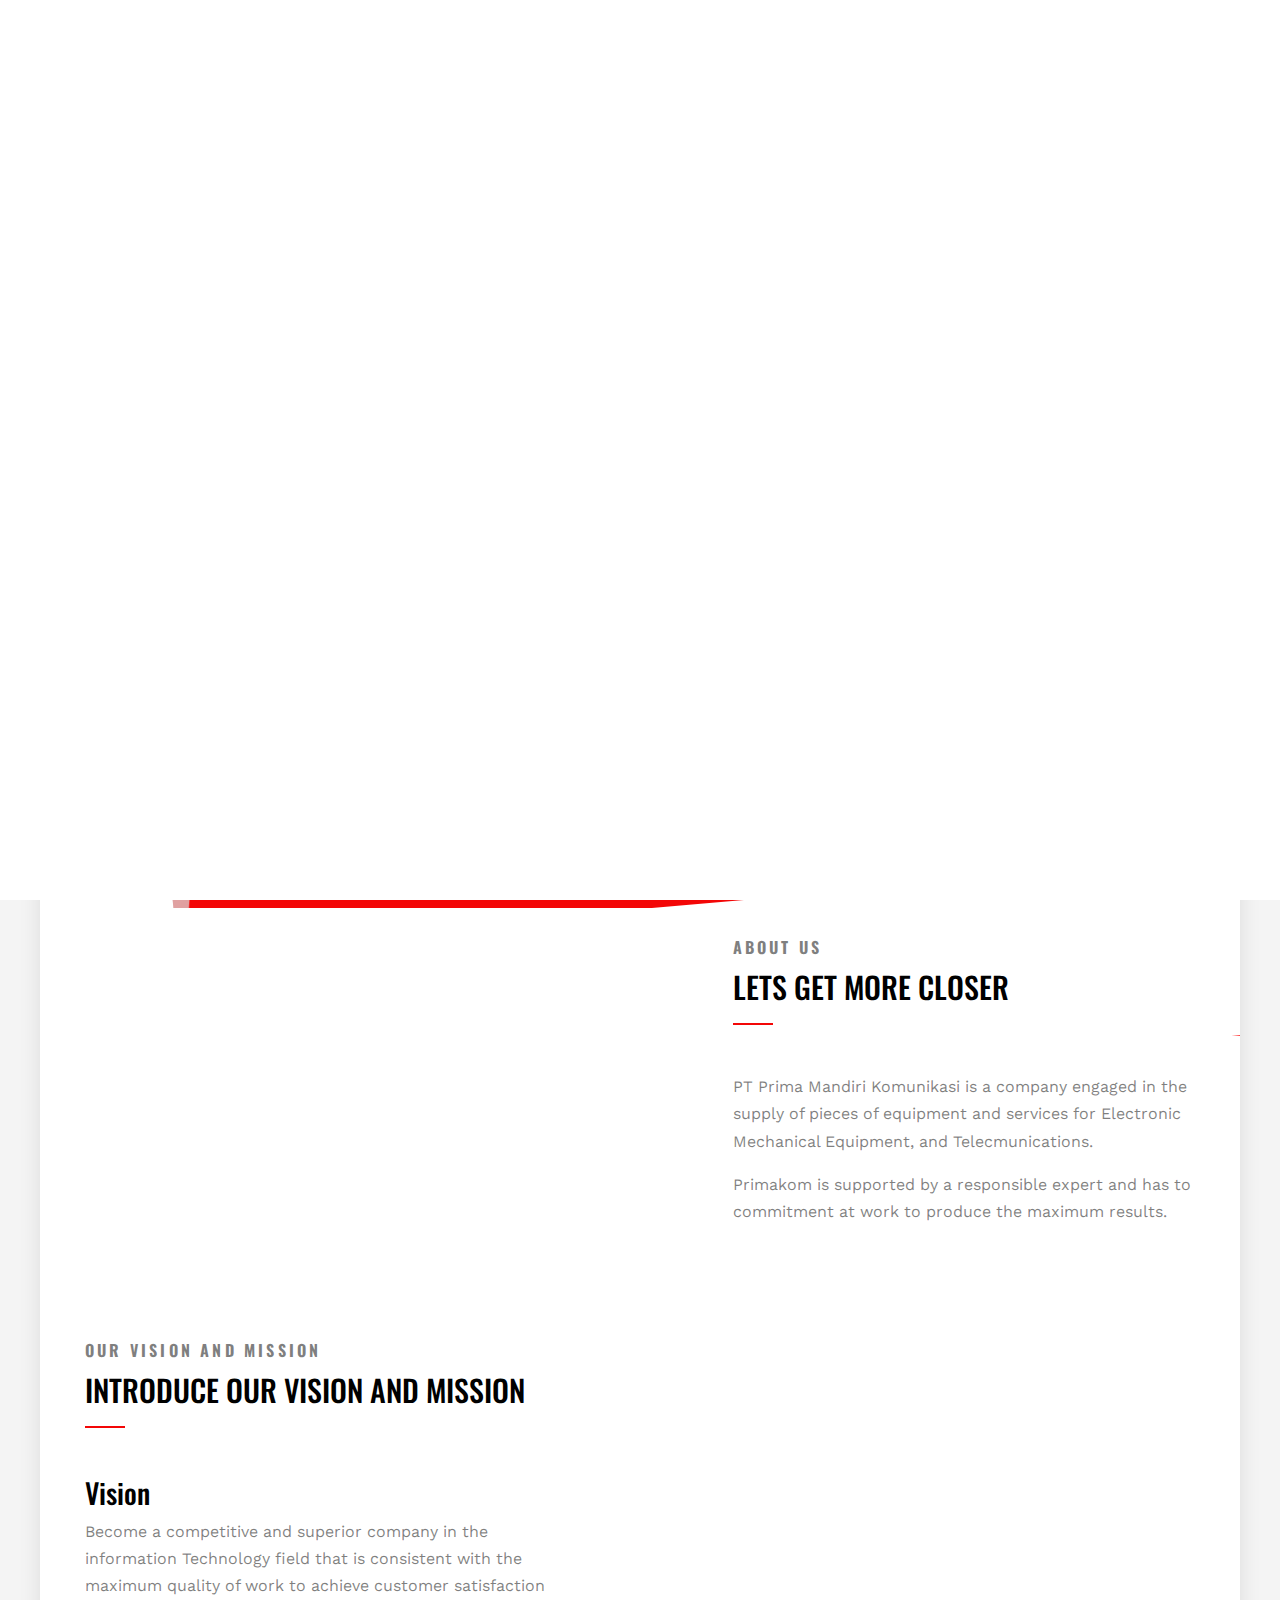
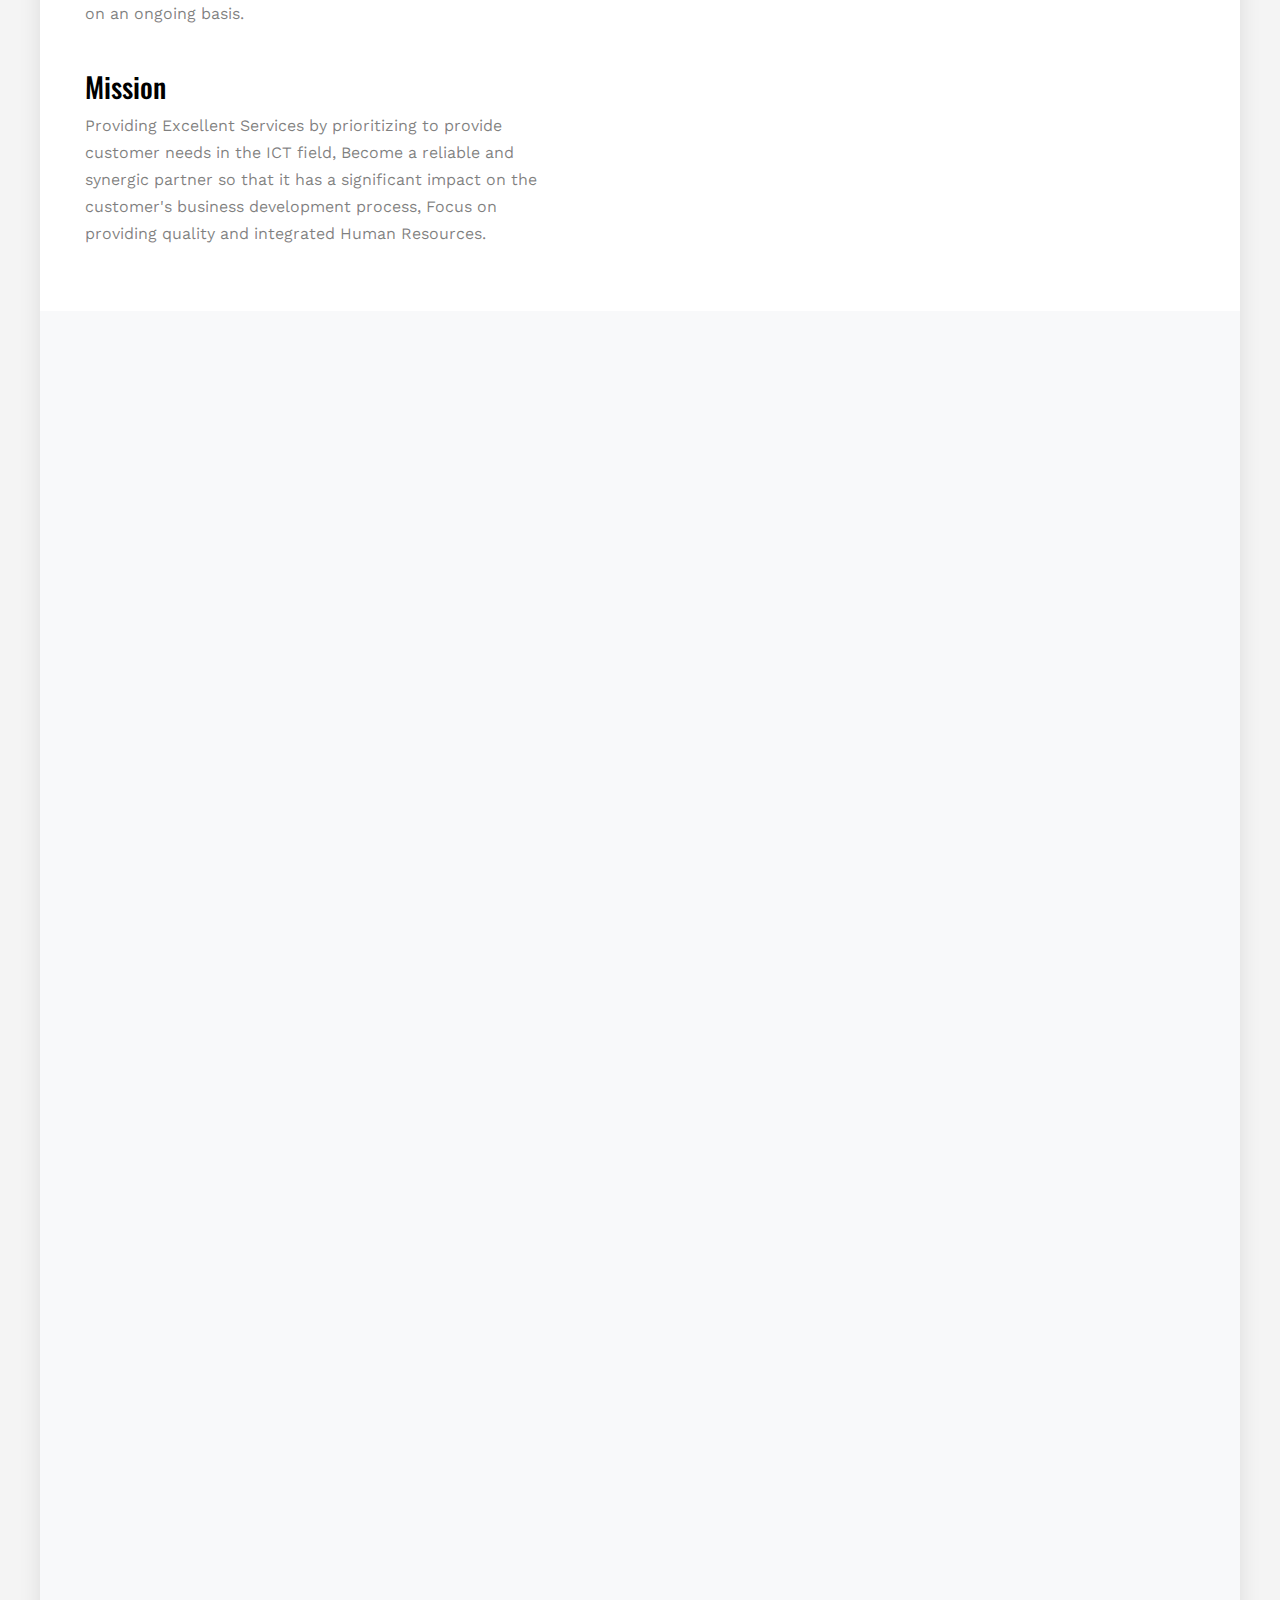
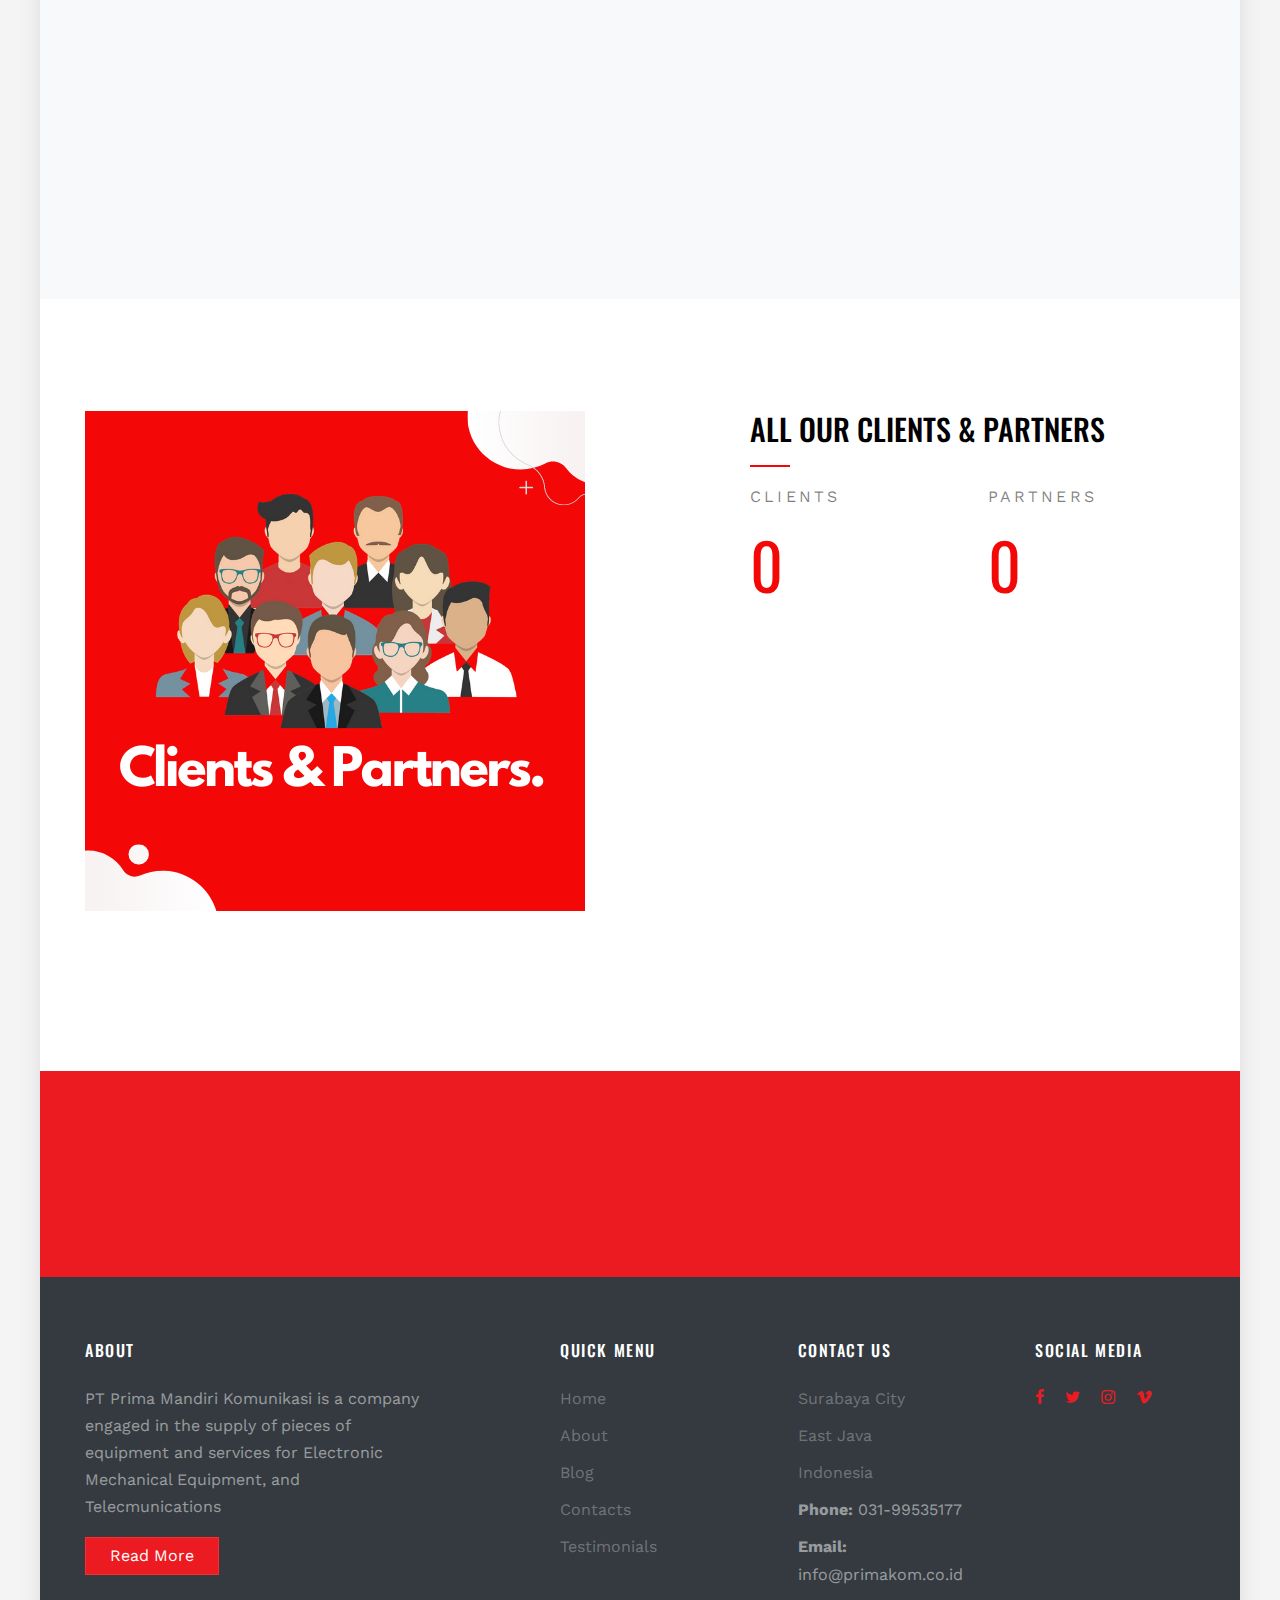
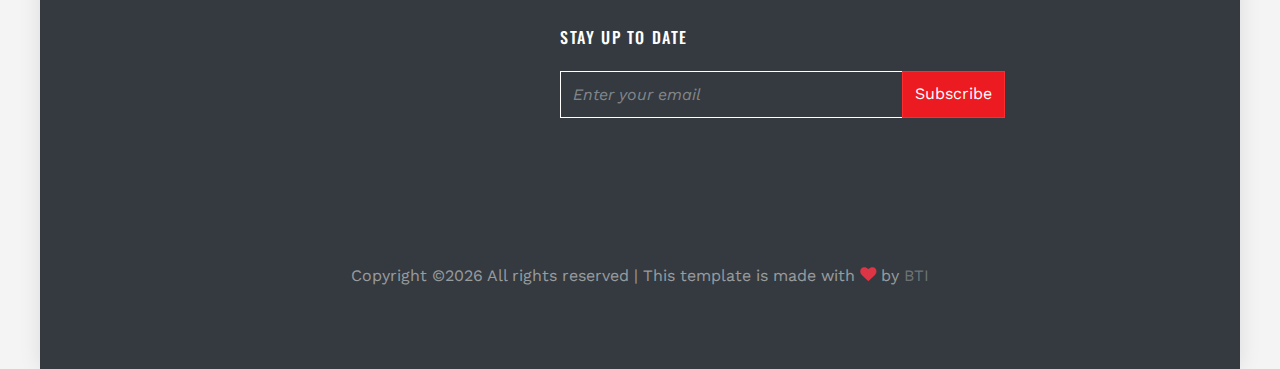
==== commit 26110777: "update color" ====
--- a/about.html
+++ b/about.html
@@ -27,11 +27,6 @@
   <body>
   
   <div id="overlayer"></div>
-  <div class="loader">
-    <div class="spinner-border text-primary" role="status">
-      <span class="sr-only">Loading...</span>
-    </div>
-  </div>
 
   <div class="site-wrap">
 
--- a/css/style.css
+++ b/css/style.css
@@ -26,8 +26,10 @@
 a {
   -webkit-transition: .3s all ease;
   -o-transition: .3s all ease;
+  color: #1e1e1c;
   transition: .3s all ease; }
   a:hover {
+    color: #b9181d;
     text-decoration: none; }
 
     
@@ -730,7 +732,7 @@
     .block-13 .owl-nav .owl-prev:hover, .block-13 .owl-nav .owl-next:hover, .block-14 .owl-nav .owl-prev:hover, .block-14 .owl-nav .owl-next:hover, .block-15 .owl-nav .owl-prev:hover, .block-15 .owl-nav .owl-next:hover {
       -webkit-box-shadow: none !important;
       box-shadow: none !important;
-      background: #71bc42;
+      background: #e5ebe1;
       color: #fff; }
   .block-13 .owl-nav .owl-prev, .block-14 .owl-nav .owl-prev, .block-15 .owl-nav .owl-prev {
     left: -20px; }
@@ -755,7 +757,7 @@
       -o-transition: .3s all ease;
       transition: .3s all ease; }
     .block-13 .owl-dots .owl-dot.active > span, .block-14 .owl-dots .owl-dot.active > span, .block-15 .owl-dots .owl-dot.active > span {
-      background: #71bc42; }
+      background: #ec1a21; }
 
 .play-button {
   position: relative; }
